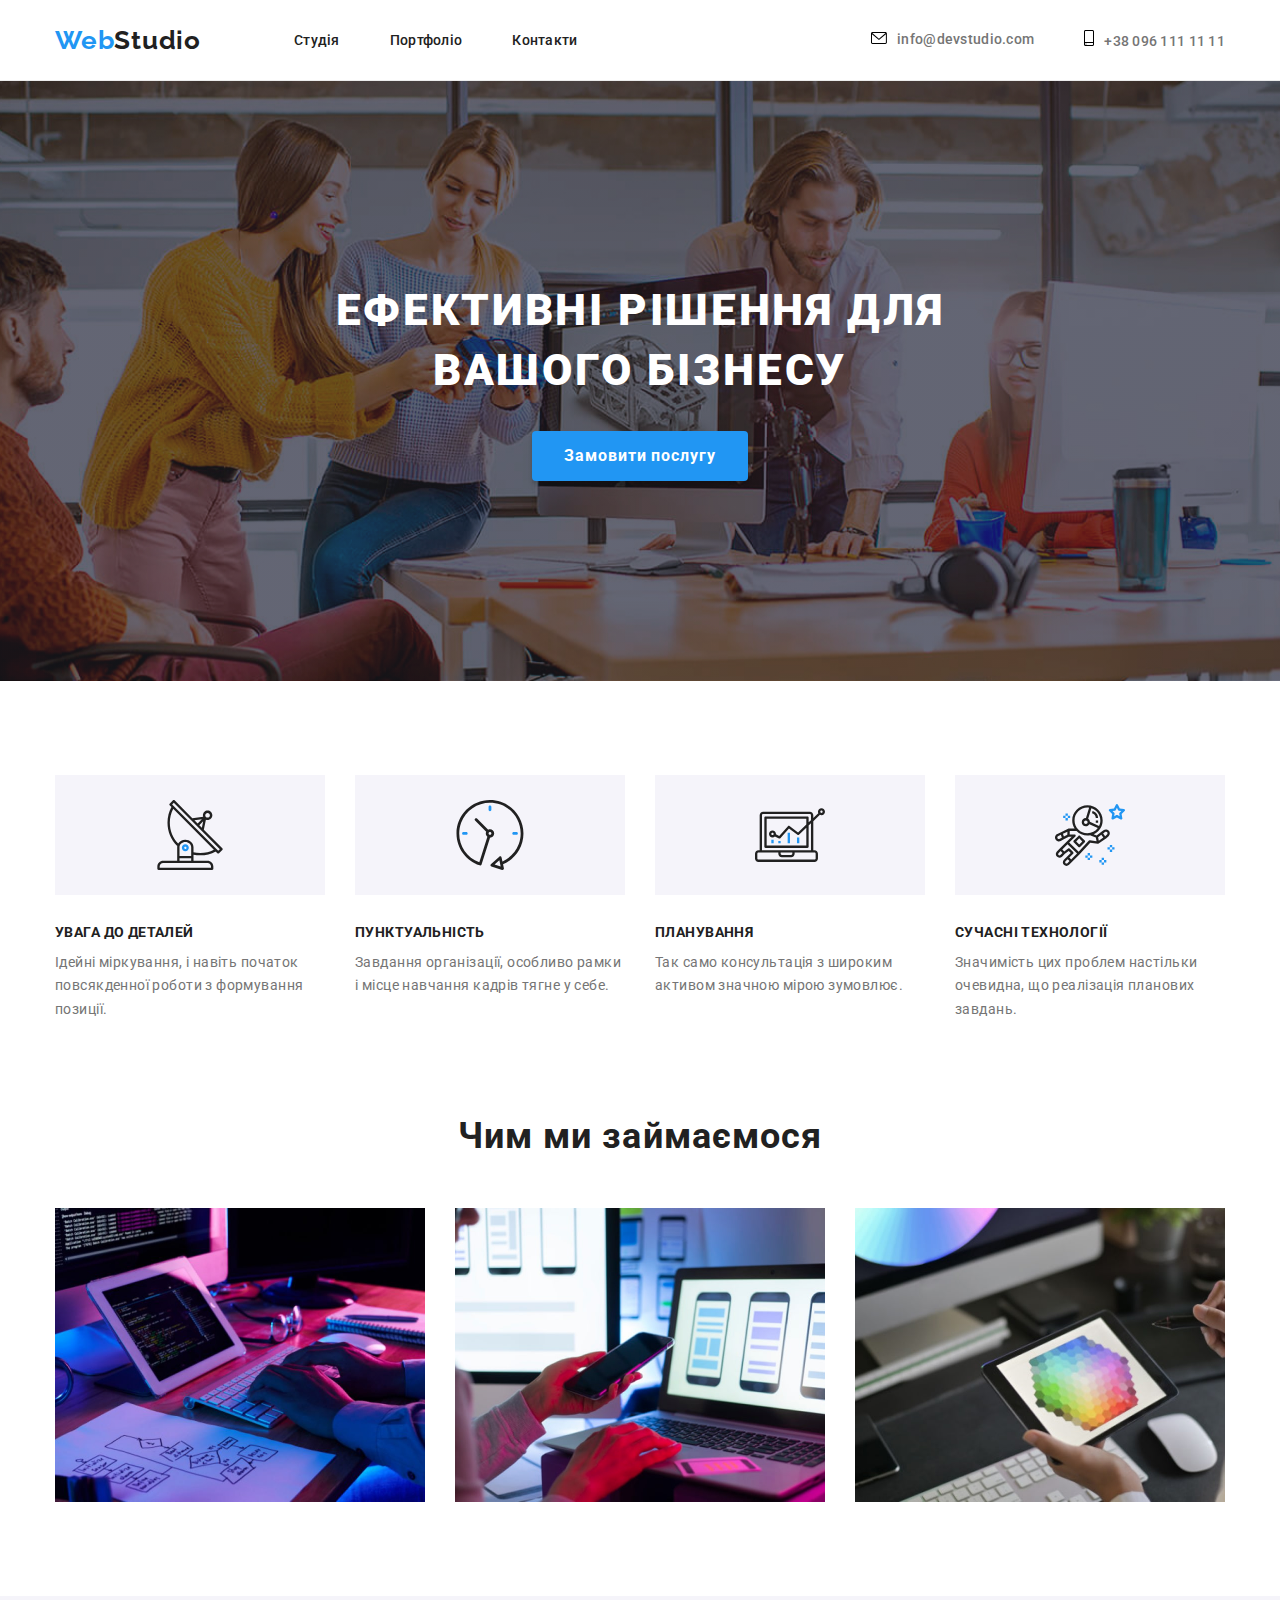
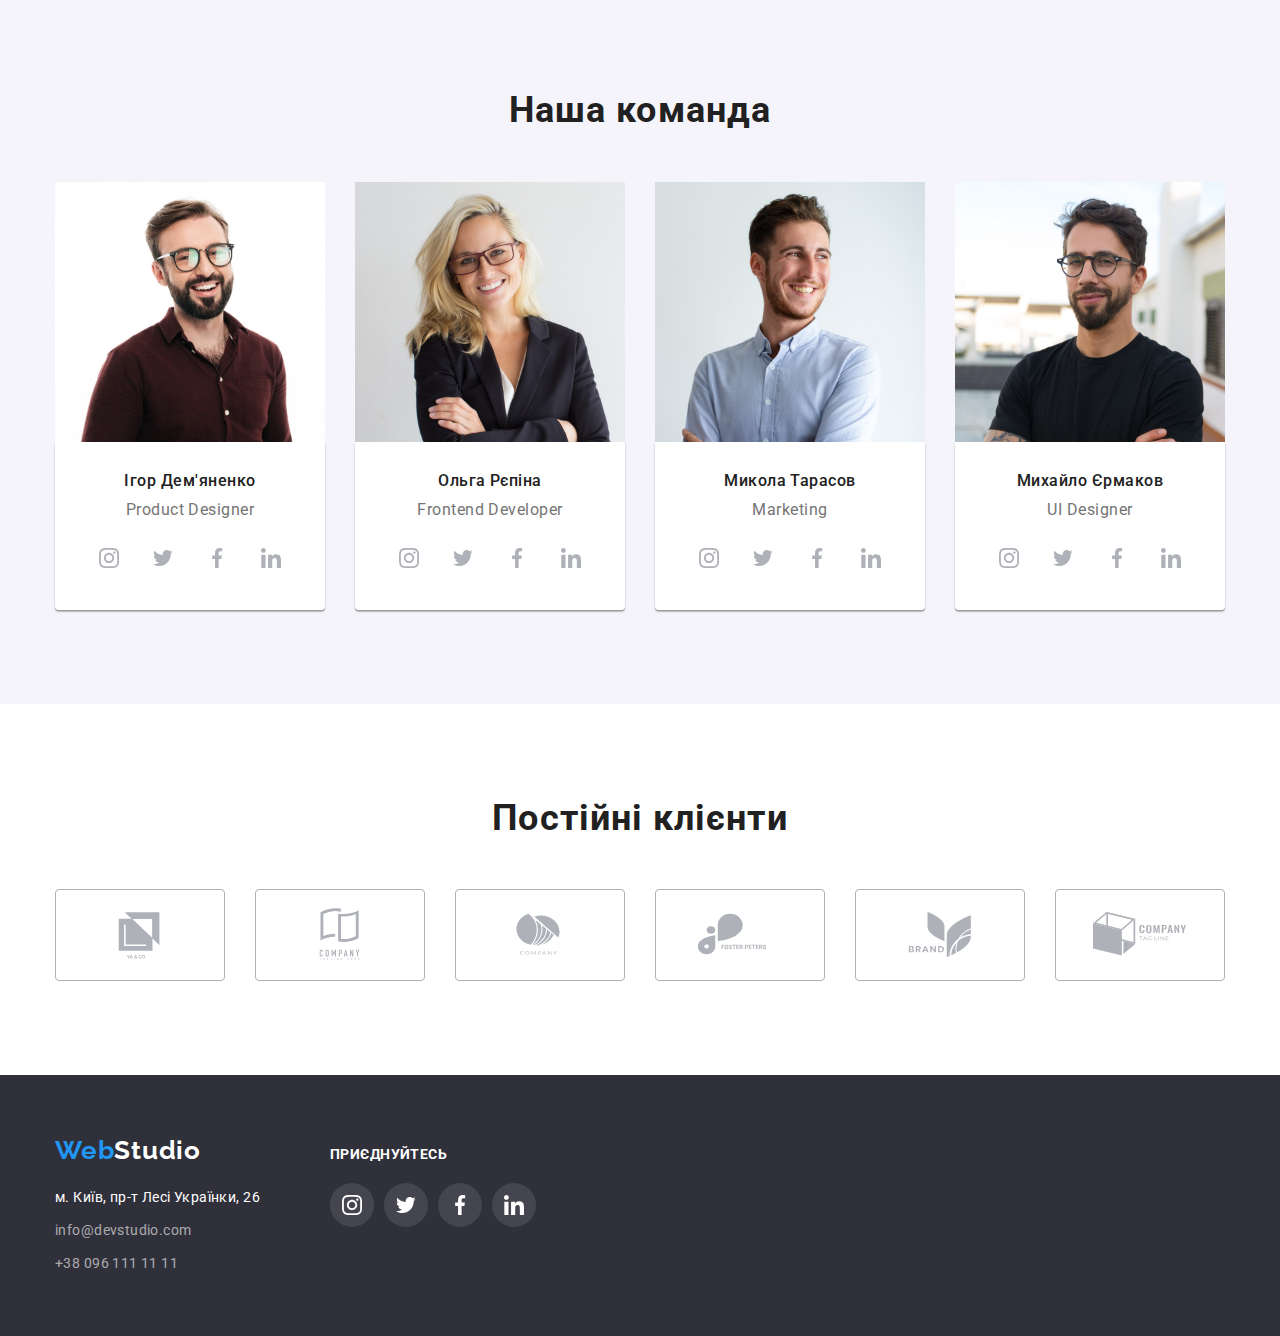
==== index.html @ 9cff30ca "icones" ====
<!DOCTYPE html>
<html lang="uk">
  <head>
    <meta charset="UTF-8" />
    <meta http-equiv="X-UA-Compatible" content="IE=edge" />
    <meta name="viewport" content="width=device-width, initial-scale=1.0" />
    <title>Студія</title>
    <link rel="preconnect" href="https://fonts.googleapis.com" />
    <link rel="preconnect" href="https://fonts.gstatic.com" crossorigin />
    <link
      href="https://fonts.googleapis.com/css2?family=Raleway:wght@400;500;700;900&family=Roboto:wght@400;500;700;900&display=swap"
      rel="stylesheet"
    />
    <link
      rel="stylesheet"
      href="https://cdn.jsdelivr.net/npm/modern-normalize@1.1.0/modern-normalize.min.css"
    />
    <link rel="stylesheet" href="css/styles.css" />
  </head>

  <body>
    <!--header-->
    <header class="head-sectione">
      <div class="conteiner-top main-nav">
        <a href="index.html" class="logo-top" lang="en"
          ><span class="logo-top-color">Web</span>Studio</a
        >

        <nav>
          <ul class="link-focus site-nav">
            <li class="items"><a href="index.html" class="nav-link">Студія</a></li>
            <li class="items"><a href="portfolio.html" class="nav-link">Портфоліо</a></li>
            <li class="items"><a href="#" class="nav-link">Контакти</a></li>
          </ul>
        </nav>

        <ul class="link-focus auth-nav">
          <li class="items">
            <a href="mailto:info@devstudio.com" class="contact-nav">
              <svg class="nav-icones" width="16" height="12">
                <use href="./images/icons.svg#poshta"></use>
              </svg>info@devstudio.com</a>
          </li>
          <li class="items">
            <a href="tel:+380961111111" class="contact-nav">
              <svg class="nav-icones" width="10" height="16">
              <use href="./images/icons.svg#smartphone"></use>
            </svg>+38 096 111 11 11</a>
          </li>
        </ul>
      </div>
    </header>
    <main>
      <!--section_1-->
      <section class="banner">
        <div class="conteiner">
          <h1 class="header-text">
            Ефективні рішення для <br />
            вашого бізнесу
          </h1>
          <button class="button" type="button">Замовити послугу</button>
        </div>
      </section>

      <!--section_2-->
      <section class="sections">
        <div class="conteiner">
          <h2 class="title hidden-visally">Опис діятельності</h2>
          <ul class="list section-horizontal">
            <li class="items">
              <div class="first-icones">
                <svg class="icone" width="70" height="70">
                  <use href="./images/icons.svg#antenna" width="70" height="70"></use>
                  </svg>
              </div>
              <h3 class="header-text-section-2">УВАГА ДО ДЕТАЛЕЙ</h3>
              <p class="text-section-2">
                Ідейні міркування, і навіть початок повсякденної роботи з формування позиції.
              </p>
            </li>
            <li class="items">
              <div class="first-icones">
                <svg class="icone" width="70" height="70">
                  <use href="./images/icons.svg#clock"></use>
                </svg>
              </div>
              <h3 class="header-text-section-2">ПУНКТУАЛЬНІСТЬ</h3>
              <p class="text-section-2">
                Завдання організації, особливо рамки і місце навчання кадрів тягне у себе.
              </p>
            </li>
            <li class="items">
              <div class="first-icones">
                <svg class="icone" width="70" height="70">
                  <use href="./images/icons.svg#diagram">
                  
                  </use>
                </svg>
              </div>
              <h3 class="header-text-section-2">ПЛАНУВАННЯ</h3>
              <p class="text-section-2">
                Так само консультація з широким активом значною мірою зумовлює.
              </p>
            </li>
            <li class="items">
              <div class="first-icones">
                <svg class="icone" width="70" height="70">
                  <use href="./images/icons.svg#astronaut"></use>
                </svg>
              </div>
              <h3 class="header-text-section-2">СУЧАСНІ ТЕХНОЛОГІЇ</h3>
              <p class="text-section-2">
                Значимість цих проблем настільки очевидна, що реалізація планових завдань.
              </p>
            </li>
          </ul>
        </div>
      </section>
      <!--section_3-->
      <section class="sections about">
        <div class="conteiner">
          <h2 class="title">Чим ми займаємося</h2>
          <ul class="list section-3">
            <li class="items">
              <a href="images/photo_2022-07-14_23-06-50.jpg">
                <img
                  src="images/photo_2022-07-14_23-06-50.jpg"
                  alt="photo"
                  width="370"
                  height="294"
                  class="foto section-3"
              /></a>
            </li>

            <li class="items">
              <a href="images/photo_2022-07-14_23-08-23.jpg">
                <img
                  src="images/photo_2022-07-14_23-08-23.jpg"
                  alt="photo"
                  width="370"
                  height="294"
                  class="foto section-3"
              /></a>
            </li>

            <li class="items">
              <a href="images/photo_2022-07-14_23-08-29.jpg">
                <img
                  src="images/photo_2022-07-14_23-08-29.jpg"
                  alt="photo"
                  width="370"
                  height="294"
                  class="foto section-3"
              /></a>
            </li>
          </ul>
        </div>
      </section>
      <!--section_4-->
      <section class="sections teams">
        <div class="conteiner">
          <h2 class="title">Наша команда</h2>
          <ul class="list section-4">
            <li class="items">
              <a href="images/photo_2022-07-14_22-47-18.jpg">
                <img
                  src="images/photo_2022-07-14_22-47-18.jpg"
                  alt="photo"
                  width="270"
                  height="260"
                  class="foto"
              /></a>
              <div class="conteiner-team">
                <h3 class="header-text-section-4">Ігор Дем'яненко</h3>
                <p class="text-section-4" lang="en">Product Designer</p>
                <ul class="list team-sochmed">
                  <li class="item">
                    <a href="" class="team-links">
                      <svg aria-label="іконка інстаграм" class="icones" width="44" height="44">
                        <use href="./images/icons.svg#icon-instagram"></use>
                      </svg>
                    </a>
                  </li>
                  <li class="item">
                    <a href="" class="team-links">
                      <svg aria-label="іконка твітер" class="icones" width="44" height="44">
                        <use href="./images/icons.svg#icon-tviter"></use>
                      </svg>
                    </a>
                  </li>
                  <li class="item">
                    <a href="" class="team-links">
                      <svg aria-label="іконка феїсбук" class="icones" width="44" height="44">
                        <use href="./images/icons.svg#icon-facebook"></use>
                      </svg>
                    </a>
                  </li>
                  <li class="item">
                    <a href="" class="team-links"
                      ><svg aria-label="іконка линкедін" class="icones" width="44" height="44">
                        <use  href="./images/icons.svg#icon-linkedin"></use>
                      </svg>
                    </a>
                  </li>
                </ul>
              </div>
            </li>
            <li class="items">
              <a href="images/photo_2022-07-14_23-00-56.jpg">
                <img
                  src="images/photo_2022-07-14_23-00-56.jpg"
                  alt="photo"
                  width="270"
                  height="260"
                  class="foto"
              /></a>
              <div class="conteiner-team">
                <h3 class="header-text-section-4">Ольга Рєпіна</h3>
                <p class="text-section-4" lang="en">Frontend Developer</p>
                <ul class="list team-sochmed">
                  <li class="item">
                    <a href="" class="team-links">
                      <svg aria-label="іконка інстаграм" class="icones" width="44" height="44">
                        <use href="./images/icons.svg#icon-instagram"></use>
                      </svg>
                    </a>
                  </li>
                  <li class="item">
                    <a href="" class="team-links">
                    <svg aria-label="іконка твітер" class="icones" width="44" height="44">
                      <use href="./images/icons.svg#icon-tviter"></use>
                    </svg>
                    </a>
                  </li>
                  <li class="item">
                    <a href="" class="team-links">
                      <svg aria-label="іконка феїсбук" class="icones" width="44" height="44">
                        <use  href="./images/icons.svg#icon-facebook"></use>
                      </svg>
                    </a>
                  </li>
                  <li class="item">
                    <a href="" class="team-links"
                      ><svg aria-label="іконка линкедін" class="icones" width="44" height="44">
                        <use href="./images/icons.svg#icon-linkedin"></use>
                      </svg>
                    </a>
                  </li>
                </ul>
              </div>
            </li>
            <li class="items">
              <a href="images/photo_2022-07-14_23-04-40.jpg">
                <img
                  src="images/photo_2022-07-14_23-04-40.jpg"
                  alt="photo"
                  width="270"
                  height="260"
                  class="foto"
              /></a>
              <div class="conteiner-team">
                <h3 class="header-text-section-4">Микола Тарасов</h3>
                <p class="text-section-4" lang="en">Marketing</p>
                <ul class="list team-sochmed">
                  <li class="item">
                    <a href="" class="team-links">
                      <svg aria-label="іконка інстаграм" class="icones" width="44" height="44">
                        <use href="./images/icons.svg#icon-instagram"></use>
                      </svg>
                    </a>
                  </li>
                  <li class="item">
                    <a href="" class="team-links">
                      <svg aria-label="іконка твітер" class="icones" width="44" height="44">
                        <use href="./images/icons.svg#icon-tviter"></use>
                      </svg>
                    </a>
                  </li>
                  <li class="item">
                    <a href="" class="team-links">
                    <svg aria-label="іконка феїсбук" class="icones" width="44" height="44">
                      <use  href="./images/icons.svg#icon-facebook"></use>
                    </svg>
                    </a>
                  </li> 
                  <li class="item">
                    <a href="" class="team-links"
                      ><svg aria-label="іконка линкедін" class="icones" width="44" height="44">
                        <use href="./images/icons.svg#icon-linkedin"></use>
                      </svg>
                    </a>
                  </li>
                </ul>
              </div>
            </li>
            <li class="items">
              <a href="images/photo_2022-07-14_23-06-06.jpg">
                <img
                  src="images/photo_2022-07-14_23-06-06.jpg"
                  alt="photo"
                  width="270"
                  height="260"
                  class="foto"
              /></a>
              <div class="conteiner-team">
                <h3 class="header-text-section-4">Михайло Єрмаков</h3>
                <p class="text-section-4" lang="en">UI Designer</p>
                <ul class="list team-sochmed">
                  <li class="item">
                    <a href="" class="team-links">
                      <svg aria-label="іконка інстаграм" class="icones" width="44" height="44">
                        <use href="./images/icons.svg#icon-instagram"></use>
                      </svg></a>
                  </li>

                  <li class="item">
                    <a href="" class="team-links">
                      <svg aria-label="іконка твітер" class="icones" width="44" height="44">
                        <use href="./images/icons.svg#icon-tviter"></use>
                      </svg>
                    </a>
                  </li>
                  <li class="item">
                    <a href="" class="team-links">
                      <svg aria-label="іконка феїсбук" class="icones" width="44" height="44">
                        <use href="./images/icons.svg#icon-facebook"></use>
                      </svg>
                    </a>
                  </li>
                  <li class="item">
                    <a href="" class="team-links"
                      ><svg aria-label="іконка линкедін" class="icones" width="44" height="44">
                        <use href="./images/icons.svg#icon-linkedin"></use>
                      </svg>
                    </a>
                  </li>
                </ul>
              </div>
            </li>
          </ul>
        </div>
      </section>


      <!--section_5-->
      <section class="sections">
        <div class="conteiner">
          <h2 class="title">Постійні клієнти</h2>
          <ul class="list clients">
            <li class="item">
              <a href="" class="clients-links">
                <svg aria-label="іконка логотип" class="icones" width="106" height="60">
                  <use href="./images/icons.svg#icon-Logo"></use>
                </svg>
              </a>
            </li>
            <li class="item">
              <a href="" class="clients-links">
                <svg aria-label="іконка логотип" class="icones" width="106" height="60">
                  <use href="./images/icons.svg#icon-Logo-2"></use>
                </svg>
              </a>
            </li>
            <li class="item">
              <a href="" class="clients-links">
                <svg aria-label="іконка логотип" class="icones" width="106" height="60">
                  <use href="./images/icons.svg#icon-Logo-3"></use>
                </svg>
              </a>
            </li>
            <li class="item">
              <a href="" class="clients-links">
                <svg aria-label="іконка логотип" class="icones" width="106" height="60">
                  <use href="./images/icons.svg#icon-Logo-4"></use>
                </svg>
              </a>
            </li>
            <li class="item">
              <a href="" class="clients-links">
                <svg class="icones" width="106" height="60">
                  <use href="./images/icons.svg#icon-Logo-5"></use>
                </svg>
              </a>
            </li>
            <li class="item">
              <a href="" class="clients-links">
                <svg aria-label="іконка логотип" class="icones" width="106" height="60">
                  <use href="./images/icons.svg#icon-Logo-6"></use>
                </svg>
              </a>
            </li>
          </ul>
        </div>
      </section>
    </main>
    <!--Footer-->
    <footer class="footer-background">
      <div class="conteiner footer-conteiner">
        <div class="conteiner-footer">
          <a href="index.html" class="logo-footer" lang="en"
            >Web<span class="logo-footer-color">Studio</span></a
          >
          <address>
            <ul class="ul-address">
              <li class="items">
                <a
                  class="adress-link"
                  href="https://goo.gl/maps/CPtrU1FHBa2aNyZL9"
                  target="_blank"
                  rel="noopener noreferrer"
                  >м. Київ, пр-т Лесі Українки, 26</a
                >
              </li>
              <li class="items">
                <a href="mailto:info@devstudio.com" class="contact-footer">info@devstudio.com</a>
              </li>
              <li class="items">
                <a href="tel:+380961111111" class="contact-footer">+38 096 111 11 11</a>
              </li>
            </ul>
          </address>
        </div>

        <div class="sochmed-conteiner">
          <h2 class="title-footer">ПРИЄДНУЙТЕСЬ</h2>
          <ul class="list footer-sochmed">
            <li class="item">
              <a href="" class="foot-links">
                <svg aria-label="іконка інстаграм" class="icones" width="20" height="20">
                  <use href="./images/icons.svg#icon-instagram"></use>
                </svg>
              </a>
            </li>
            <li class="item">
              <a href="" class="foot-links">
                <svg aria-label="іконка твітер" class="icones" width="20" height="20">
                  <use href="./images/icons.svg#icon-tviter"></use>
                </svg>
              </a>
            </li>
            <li class="item">
              <a href="" class="foot-links">
                <svg aria-label="іконка феїсбук" class="icones" width="20" height="20">
                  <use href="./images/icons.svg#icon-facebook"></use>
                </svg>
              </a>
            </li>
            <li class="item">
              <a href="" class="foot-links">
                <svg aria-label="іконка линкедін" class="icones" width="20" height="20">
                  <use href="./images/icons.svg#icon-linkedin"></use>
                </svg>
              </a>
            </li>
          </ul>
        </div>
      </div>
    </footer>
  </body>
</html>
---- css/styles.css ----
html {
  box-sizing: border-box;
}

*,
*::before,
*::after {
  box-sizing: inherit;
}

img {
  display: block;
  max-width: 100%;
}

.list,
.link-focus,
.ul-address {
  list-style: none;
  padding: 0;
  margin: 0;
}
h1,
h2,
h3,
h4,
p {
  margin-top: 0;
  margin-bottom: 0;
}

ul,
ol {
  margin-top: 0;
  margin-bottom: 0;
  padding-left: 0;
}

button {
  cursor: pointer;
}

body {
  font-family: 'Raleway', sans-serif;
  font-family: 'Roboto', sans-serif;
  font-size: 16px;
  letter-spacing: 0.03em;
  color: var(--text-color-p);
  background-color: var(--body-background-color);
}

:root {
  --text-color: #212121;
  --beckground-color: #2196f3;
  --text-color-p: #757575;
  --body-background-color: #ffffff;
  --button-hover-focus: #188ce8;
  --footer-bacground-color: #2f303a;
  --teams-bacground-color: #f5f4fa;
  --border-color: #eeeeee;
  --icone-color: #afb1b8;
  --icone-bg-color: #f5f4fa;
  /* --technical-color: tomato; */
}

.sections {
  padding-top: 94px;
  padding-bottom: 94px;
}

.conteiner {
  margin-left: auto;
  margin-right: auto;
  padding-left: 15px;
  padding-right: 15px;
  width: 1200px;
  outline: 2px solid var(--technical-color);
}

/* =========================header ==================== */
.head-sectione {
  background-color: var(--body-background-color);
  border-bottom: 1px solid;
  color: #ececec;
}

.conteiner-top {
  margin-left: auto;
  margin-right: auto;
  padding-left: 15px;
  padding-right: 15px;
  height: 80px;
  width: 1200px;
  outline: 2px solid var(--technical-color);
}

.logo-top {
  font-family: 'Raleway';
  font-weight: 700;
  font-size: 26px;
  line-height: 1.19;
  letter-spacing: 0.03em;
  color: var(--text-color);
  text-decoration: none;
}

.logo-top-color {
  color: var(--beckground-color);
}

/* =========================== nav ==========================*/
.main-nav {
  display: flex;
  align-items: center;
}

.site-nav {
  display: flex;
  margin-left: 93px;
}

.site-nav .items:not(:last-child) {
  margin-right: 50px;
}

.auth-nav {
  display: flex;
  margin-left: auto;
}

.auth-nav .link {
  padding-top: 32px;
  padding-bottom: 32px;
}

.auth-nav .items:not(:first-child) {
  margin-left: 50px;
}

.link-focus a:hover {
  color: var(--beckground-color);
}

.link-focus a:focus {
  outline: none;
}

.nav-link,
.contact-nav {
  font-weight: 500;
  font-size: 14px;
  line-height: 1.14;
  letter-spacing: 0.02em;
  text-decoration: none;
  color: var(--text-color);
}

.contact-nav {
  color: var(--text-color-p);
}

.nav-icones {
 margin-right: 10px;
}

.nav-icones:hover {
  fill: var(--beckground-color);}

/* ================== section_1 ==================== */
.banner {
  padding-top: 200px;
  padding-bottom: 200px;
  background-color: var(--footer-bacground-color);
  text-align: center;
  background-image: linear-gradient(to right, rgba(47, 48, 58, 0.4), rgba(47, 48, 58, 0.4)),
    url(../images/baner.jpg);
  background-position: center;
  background-size: cover;
  max-width: 1600px;
  margin: 0 auto;
}

.header-text {
  font-weight: 900;
  font-size: 44px;
  line-height: 1.36;
  letter-spacing: 0.06em;
  text-transform: uppercase;
  text-decoration: none;
  color: var(--body-background-color);
  margin-top: 0px;
  margin-bottom: 30px;
}

/* =====================button Studio=====================*/
.button {
  font-family: 'Roboto';
  background: var(--beckground-color);
  box-shadow: 0px 4px 4px rgba(0, 0, 0, 0.15);
  border-radius: 4px;
  font-weight: 700;
  font-size: 16px;
  line-height: 1.87;
  display: inline-block;
  align-items: center;
  text-align: center;
  letter-spacing: 0.06em;
  color: var(--body-background-color);
  border-color: transparent;
  padding: 8px 30px;
}

.button:hover,
.button:focus {
  background-color: var(--button-hover-focus);
  box-shadow: 0px 4px 4px rgba(0, 0, 0, 0.15);
  border-radius: 4px;
}

/* ============================ cection-2================= */
.section-horizontal {
  display: flex;
  flex-wrap: wrap;
  margin: 0 0 0 -30px;
  padding: 0px;
}

.section-horizontal > .items {
  flex-basis: calc(100% / 4 - 30px);
  margin-left: 30px;
}

.title {
  font-weight: 700;
  font-size: 36px;
  line-height: 1.16;
  text-align: center;
  letter-spacing: 0.03em;
  color: var(--text-color);
  margin: 0px;
  margin-bottom: 50px;
}

.hidden-visally {
  position: fixed;
  transform: scale(0);
}

.hidden-visally .text-section-2 {
  color: var(--secondory-text-color);
  margin-top: 0;
  font-size: 14px;
  line-height: 1.7;
}

.header-text-section-2 {
  font-weight: 700;
  font-size: 14px;
  line-height: 1.14;
  letter-spacing: 0.03em;
  text-transform: uppercase;
  color: var(--text-color);
  margin-bottom: 10px;
}

.text-section-2 {
  font-size: 14px;
  line-height: 1.71;
  letter-spacing: 0.03em;
  text-decoration: none;
  color: var(--text-color-p);
  margin-top: 0;
}
.first-icones {
  height: 120px;
  margin-bottom: 30px;
  background-color: var(--icone-bg-color);
  display: flex;
  justify-content: center;
  align-items: center;
}

.icone {
  background-color: var(--icone-bg-color);
}

/* Line
.line {
  width: 1600px;
  height: 0px;
  left: 0px;
  top: 80px;
  border: 1px solid #ececec;
} */

/* ====================== section-3 ===================== */

.about {
  padding-top: 0;
}
.section-3 {
  display: flex;
}
.section-3 > .items {
  display: inline-block;
}
.section-3 .items + .items {
  margin-left: 30px;
}

/* ======================== section-4 ========================*/

.header-text-section-4,
.text-section-4 {
  font-weight: 500;
  font-size: 16px;
  line-height: 1.18;
  text-align: center;
  letter-spacing: 0.03em;
  color: var(--text-color);
  margin-top: 0;
}
.header-text-section-4 {
  margin-bottom: 10px;
}
.text-section-4 {
  font-weight: 400;
  font-size: 16px;
  color: var(--text-color-p);
}

.teams {
  background-color: var(--teams-bacground-color);
}

.section-4 {
  display: flex;
  flex-wrap: wrap;
  margin: 0 0 0 -30px;
}

.section-4 > .items {
  flex-basis: calc(100% / 4 - 30px);
  margin-left: 30px;
  background-color: var(--body-background-color);
  width: 270px;
}

.conteiner-team {
  display: block;
  padding: 30px 0;
  margin-top: 0;
  margin-bottom: 0;

  outline: 2px solid var(--technical-color);
  box-shadow: 0px 1px 3px rgba(0, 0, 0, 0.12), 0px 1px 1px rgba(0, 0, 0, 0.14),
    0px 2px 1px rgba(0, 0, 0, 0.2);
  border-radius: 0px 0px 4px 4px;
}
.team-sochmed {
  display: flex;
  flex-wrap: wrap;
  justify-content: center;
    column-gap: 10px;
  margin-top: 16px;
}

.team-sochmed .icones {
  width: 20px;
  height: 20px;
  box-sizing: border-box;
  outline: 2px solid var(--technical-color);
}

.team-links {
  display: flex;
  align-items: center;
  justify-content: space-around;
  

  width: 44px;
  height: 44px;
  border-radius: 50%;
  color: var(--icone-color);
  fill: currentColor;
  outline: 2px solid var(--technical-color);
}


.team-links:hover {
  color: var(--button-hover-focus);
  background-color: var(--beckground-color);
}

.team-links:hover .icones {
  fill: var(--body-background-color);
}

/* ====================== section-5 =======================================*/

.clients {
  display: flex;
  flex-wrap: wrap;
  justify-content: space-between;
  margin: 0 0 0 -30px;
}

.clients .item {
  flex-basis: calc(100% / 6 - 30px);
  margin-left: 30px;
}

.clients-links {
  display: flex;
  justify-content: center;
  align-items: center;
  height: 92px;
  color: var(--icone-color);
  fill: currentColor;
  border: 1px solid var(--icone-color);
  border-radius: 4px;
  outline: 2px solid var(--technical-color);
}

.clients > .item:not(:nth-last-child()) {
  margin-right: 30px;
}

.clients > .icones {
  display: flex;
  align-self: center;
  width: 106px;
  height: 60px;
}

.clients-links:hover,
.clients .icones:focus {
  fill: var(--beckground-color);
  border-color: var(--beckground-color);}
/* =======================Footer===========================================*/
.logo-footer {
  font-family: 'Raleway';
  font-weight: 700;
  font-size: 26px;
  line-height: 1.19;
  letter-spacing: 0.03em;
  text-decoration: none;
  color: var(--beckground-color);
  display: inline-block;
  margin-bottom: 20px;
}

.logo-footer-color {
  color: var(--body-background-color);
}

.footer-background {
  background: var(--footer-bacground-color);
  padding-top: 60px;
  padding-bottom: 60px;
}

.adress-link {
  font-size: 14px;
  line-height: 1.7;
  font-style: normal;
  letter-spacing: 0.03em;
  text-decoration: none;
  color: var(--body-background-color);
}

.contact-footer {
  font-size: 14px;
  line-height: 1.7;
  text-decoration: none;
  font-style: normal;
  letter-spacing: 0.03em;
  color: rgba(255, 255, 255, 0.6);
}

.ul-address > .items:not(:last-child) {
  margin-bottom: 9px;
}
.ul-address a:hover {
  color: var(--beckground-color);
}

.ul-address a:focus {
  outline: none;
}

.sochmed-conteiner {
  margin-left: 70px;
}

.title-footer {
  font-family: 'Roboto';
  font-style: normal;
  font-weight: 700;

  font-size: 14px;
  line-height: 1.14;
  letter-spacing: 0.03em;
  text-transform: uppercase;
  margin-top: 12px;
  margin-bottom: 20px;
  color: var(--body-background-color);
}
.sochmed-footer {
  display: flex;
  flex-wrap: wrap;
}
.sochmed-footer {
  display: flex;
  flex-wrap: wrap;
}
.footer-conteiner {
  display: flex;
}

.footer-sochmed {
  display: flex;
  flex-wrap: wrap;
}


.footer-sochmed > .item {
  display: flex;
}
.icones
.conteiner-footer {
  margin-left: auto;
  margin-right: auto;
  padding-left: 15px;
  padding-right: 15px;
  margin: 0;
  outline: 2px solid var(--technical-color);
}
.foot-links .icones {
 
  background-repeat: no-repeat;
  background-size: 20px 20px;
  background-position: left, center -10px, center, right;
  background-origin: content-box;
  fill: #ffffff
}
.foot-links {
  display: flex;
  align-items: center;
  justify-content: center;
  margin-right: 10px;
  width: 44px;
  height: 44px;
  border-radius: 50%;
  color: var(--body-background-color);
  fill: currentColor;
  background-color: rgba(255, 255, 255, 0.1);
}
.foot-links:hover {
  color: var(--body-background-color);
  background-color: var(--button-hover-focus);
}

.foot-links {
  fill: var(--body-background-color);
}

/*========================= portfoli=========================*/
.button-portfolio {
  font-family: 'Roboto';
  font-weight: 500;
  font-size: 16px;
  line-height: 1.62;
  border-radius: 4px;
  border-color: transparent;
  text-align: center;
  background: #f5f4fa;
  border-radius: 4px;
  display: inline-block;
  padding: 6px 22px;
  background-color: var(--teams-bacground-color);
}

.button-portfolio:hover,
.button-portfolio:focus {
  color: var(--body-background-color);
  background-color: var(--button-hover-focus);
  font-family: 'Roboto';
  font-weight: 500;
  font-size: 16px;
  line-height: 1.62;
  box-shadow: 0px 3px 1px rgba(0, 0, 0, 0.1), 0px 1px 2px rgba(0, 0, 0, 0.08),
    0px 2px 2px rgba(0, 0, 0, 0.12);
  border-radius: 4px;
  border-color: transparent;
}

.conteiner-port-text {
  display: block;
  padding: 24px 20px;
  margin-top: 0;
  margin-bottom: 0;
  outline: 2px solid var(--technical-color);
  border-left: 1px solid var(--border-color);
  border-bottom: 1px solid var(--border-color);
  border-right: 1px solid var(--border-color);
}
.title-portfolio {
  font-weight: 700;
  font-size: 18px;
  line-height: 2;
  letter-spacing: 0.06em;
  color: var(--text-color);
  margin-top: 0px;
  margin-bottom: 4px;
}

.text-portfolio {
  font-size: 16px;
  line-height: 1.8;
  color: var(--text-color-p);
  letter-spacing: 0.03em;
  margin: 0px;
}

.main-portfolio .portfolio-button {
  display: flex;
  justify-content: center;
  margin-bottom: 50px;
}

.portfolio-button {
  display: flex;
}

.decoration {
  text-decoration: none;
}
.picture-decoration:hover,
.picture-decoration:focus {
  display: block;
  box-shadow: 0px 1px 1px rgba(0, 0, 0, 0.12),
    0px 4px 4px rgba(0, 0, 0, 0.06),
    1px 4px 6px rgba(0, 0, 0, 0.16);
}

.portfolio-button > .items {
  display: inline-block;
}

.portfolio-button .items + .items {
  margin-left: 8px;
}

.elements-portfolio {
  display: flex;
  flex-wrap: wrap;
  justify-content: space-between;
}
.elements-portfolio > .items {
  flex-basis: calc(100% / 3 - 30px);
}

.elements-portfolio > .items:not(:nth-child(-n + 3)) {
  margin-top: 30px;
}
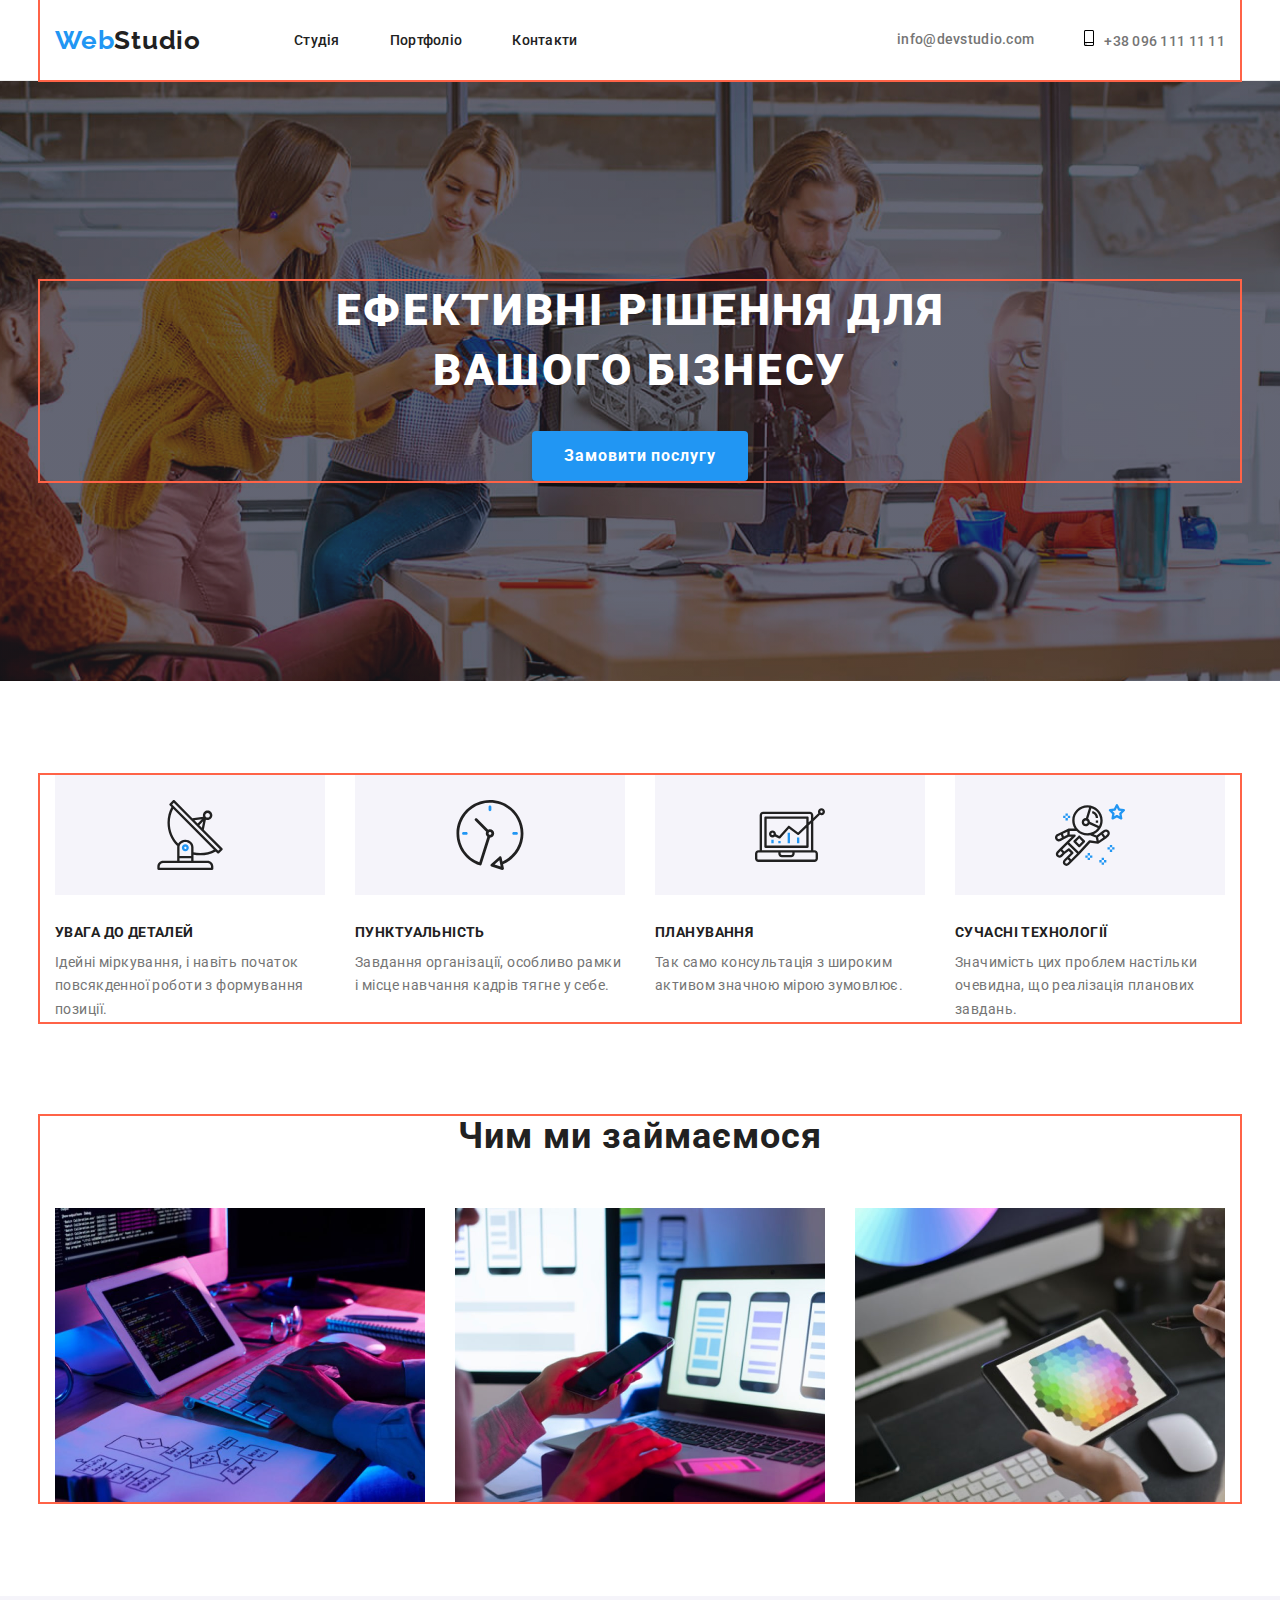
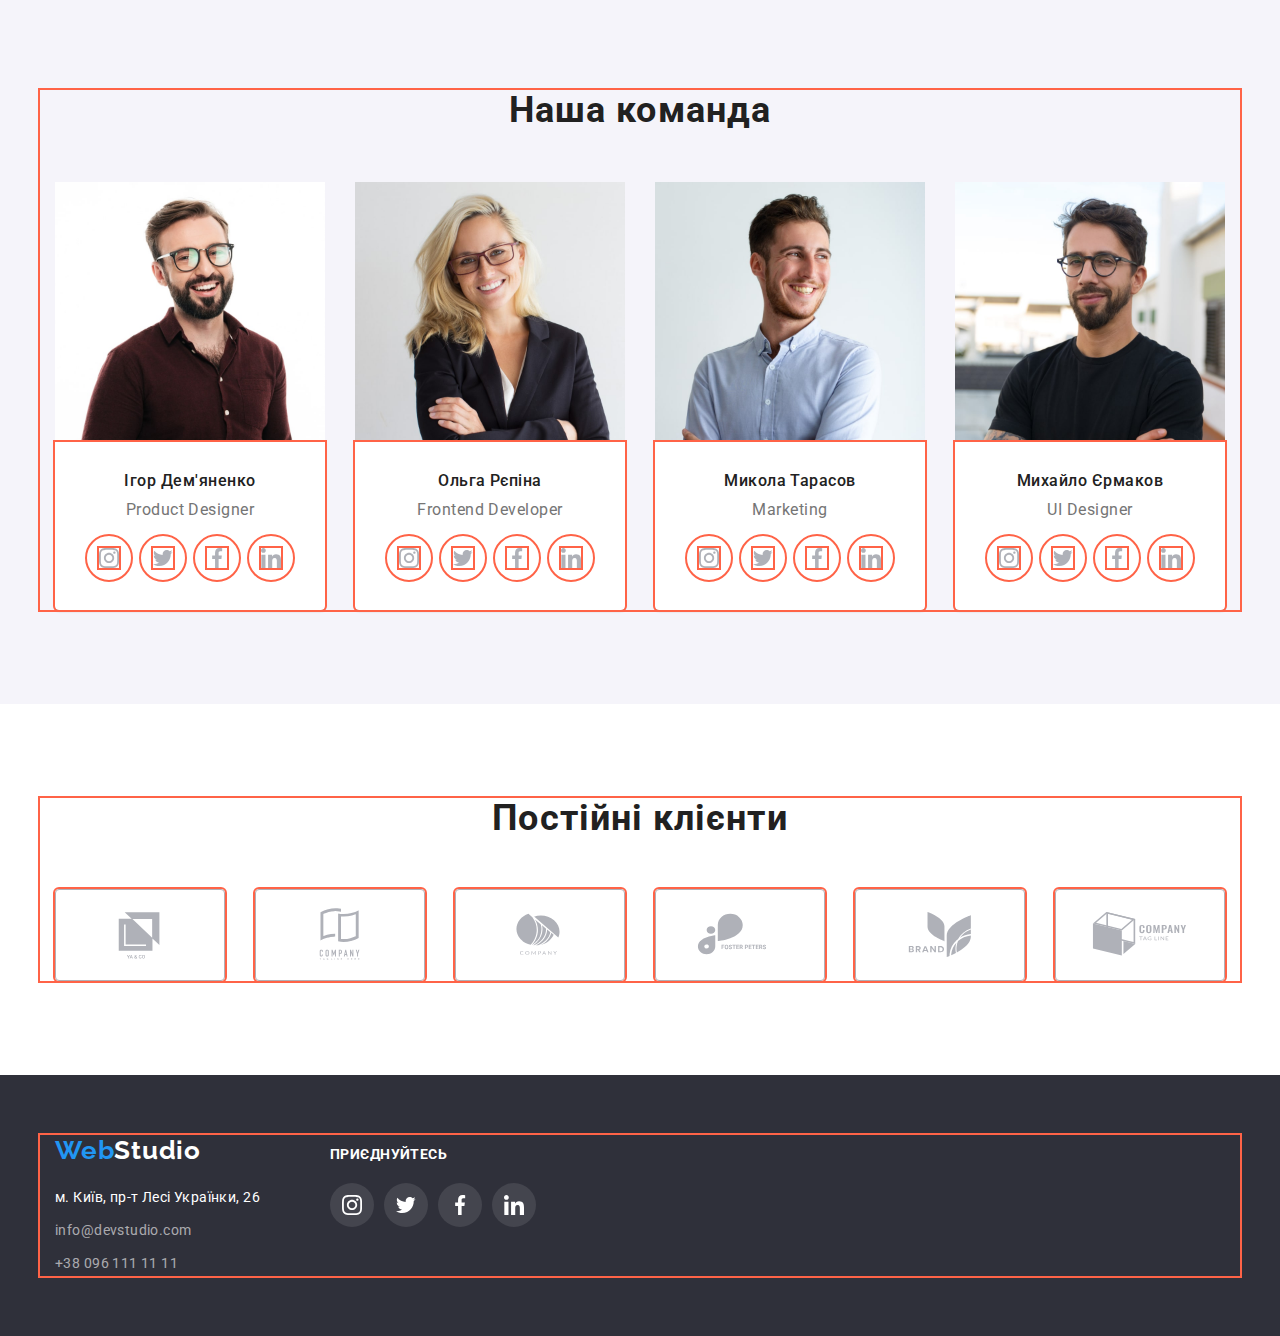
==== commit 36d746ca: "poshta" ====
--- a/index.html
+++ b/index.html
@@ -23,8 +23,7 @@
     <header class="head-sectione">
       <div class="conteiner-top main-nav">
         <a href="index.html" class="logo-top" lang="en"
-          ><span class="logo-top-color">Web</span>Studio</a
-        >
+          ><span class="logo-top-color">Web</span>Studio</a>
 
         <nav>
           <ul class="link-focus site-nav">
@@ -36,10 +35,8 @@
 
         <ul class="link-focus auth-nav">
           <li class="items">
-            <a href="mailto:info@devstudio.com" class="contact-nav">
-              <svg class="nav-icones" width="16" height="12">
-                <use href="./images/icons.svg#poshta"></use>
-              </svg>info@devstudio.com</a>
+            <a href="mailto:info@devstudio.com" class="contact-nav poshta">
+              info@devstudio.com</a>
           </li>
           <li class="items">
             <a href="tel:+380961111111" class="contact-nav">
@@ -344,7 +341,7 @@
 
       <!--section_5-->
       <section class="sections">
-        <div class="conteiner">
+        <div class="conteiner section-5">
           <h2 class="title">Постійні клієнти</h2>
           <ul class="list clients">
             <li class="item">
--- a/css/styles.css
+++ b/css/styles.css
@@ -60,7 +60,7 @@
   --border-color: #eeeeee;
   --icone-color: #afb1b8;
   --icone-bg-color: #f5f4fa;
-  /* --technical-color: tomato; */
+  --technical-color: tomato;
 }
 
 .sections {
@@ -68,7 +68,8 @@
   padding-bottom: 94px;
 }
 
-.conteiner {
+.conteiner,
+.conteiner-top {
   margin-left: auto;
   margin-right: auto;
   padding-left: 15px;
@@ -85,13 +86,7 @@
 }
 
 .conteiner-top {
-  margin-left: auto;
-  margin-right: auto;
-  padding-left: 15px;
-  padding-right: 15px;
   height: 80px;
-  width: 1200px;
-  outline: 2px solid var(--technical-color);
 }
 
 .logo-top {
@@ -164,7 +159,11 @@
 }
 
 .nav-icones:hover {
-  fill: var(--beckground-color);}
+  fill: var(--beckground-color);
+}
+.poshta::before {
+background-image: url(./images/icons.svg#poshta)
+}
 
 /* ================== section_1 ==================== */
 .banner {
@@ -351,7 +350,6 @@
   padding: 30px 0;
   margin-top: 0;
   margin-bottom: 0;
-
   outline: 2px solid var(--technical-color);
   box-shadow: 0px 1px 3px rgba(0, 0, 0, 0.12), 0px 1px 1px rgba(0, 0, 0, 0.14),
     0px 2px 1px rgba(0, 0, 0, 0.2);
@@ -361,7 +359,7 @@
   display: flex;
   flex-wrap: wrap;
   justify-content: center;
-    column-gap: 10px;
+  column-gap: 10px;
   margin-top: 16px;
 }
 
@@ -376,8 +374,6 @@
   display: flex;
   align-items: center;
   justify-content: space-around;
-  
-
   width: 44px;
   height: 44px;
   border-radius: 50%;
@@ -397,17 +393,19 @@
 }
 
 /* ====================== section-5 =======================================*/
-
+.section-5 {
+  padding-left: 0px;
+  padding-right: 0px;
+}
 .clients {
   display: flex;
   flex-wrap: wrap;
-  justify-content: space-between;
-  margin: 0 0 0 -30px;
+  justify-content: center;
+  column-gap: 30px;
 }
 
 .clients .item {
   flex-basis: calc(100% / 6 - 30px);
-  margin-left: 30px;
 }
 
 .clients-links {
@@ -422,21 +420,18 @@
   outline: 2px solid var(--technical-color);
 }
 
-.clients > .item:not(:nth-last-child()) {
-  margin-right: 30px;
-}
-
 .clients > .icones {
   display: flex;
   align-self: center;
-  width: 106px;
-  height: 60px;
+  width: 170px;
+  height: 92px;
 }
 
 .clients-links:hover,
 .clients .icones:focus {
   fill: var(--beckground-color);
   border-color: var(--beckground-color);}
+
 /* =======================Footer===========================================*/
 .logo-footer {
   font-family: 'Raleway';
@@ -604,7 +599,8 @@
   border-left: 1px solid var(--border-color);
   border-bottom: 1px solid var(--border-color);
   border-right: 1px solid var(--border-color);
-}
+ }
+
 .title-portfolio {
   font-weight: 700;
   font-size: 18px;
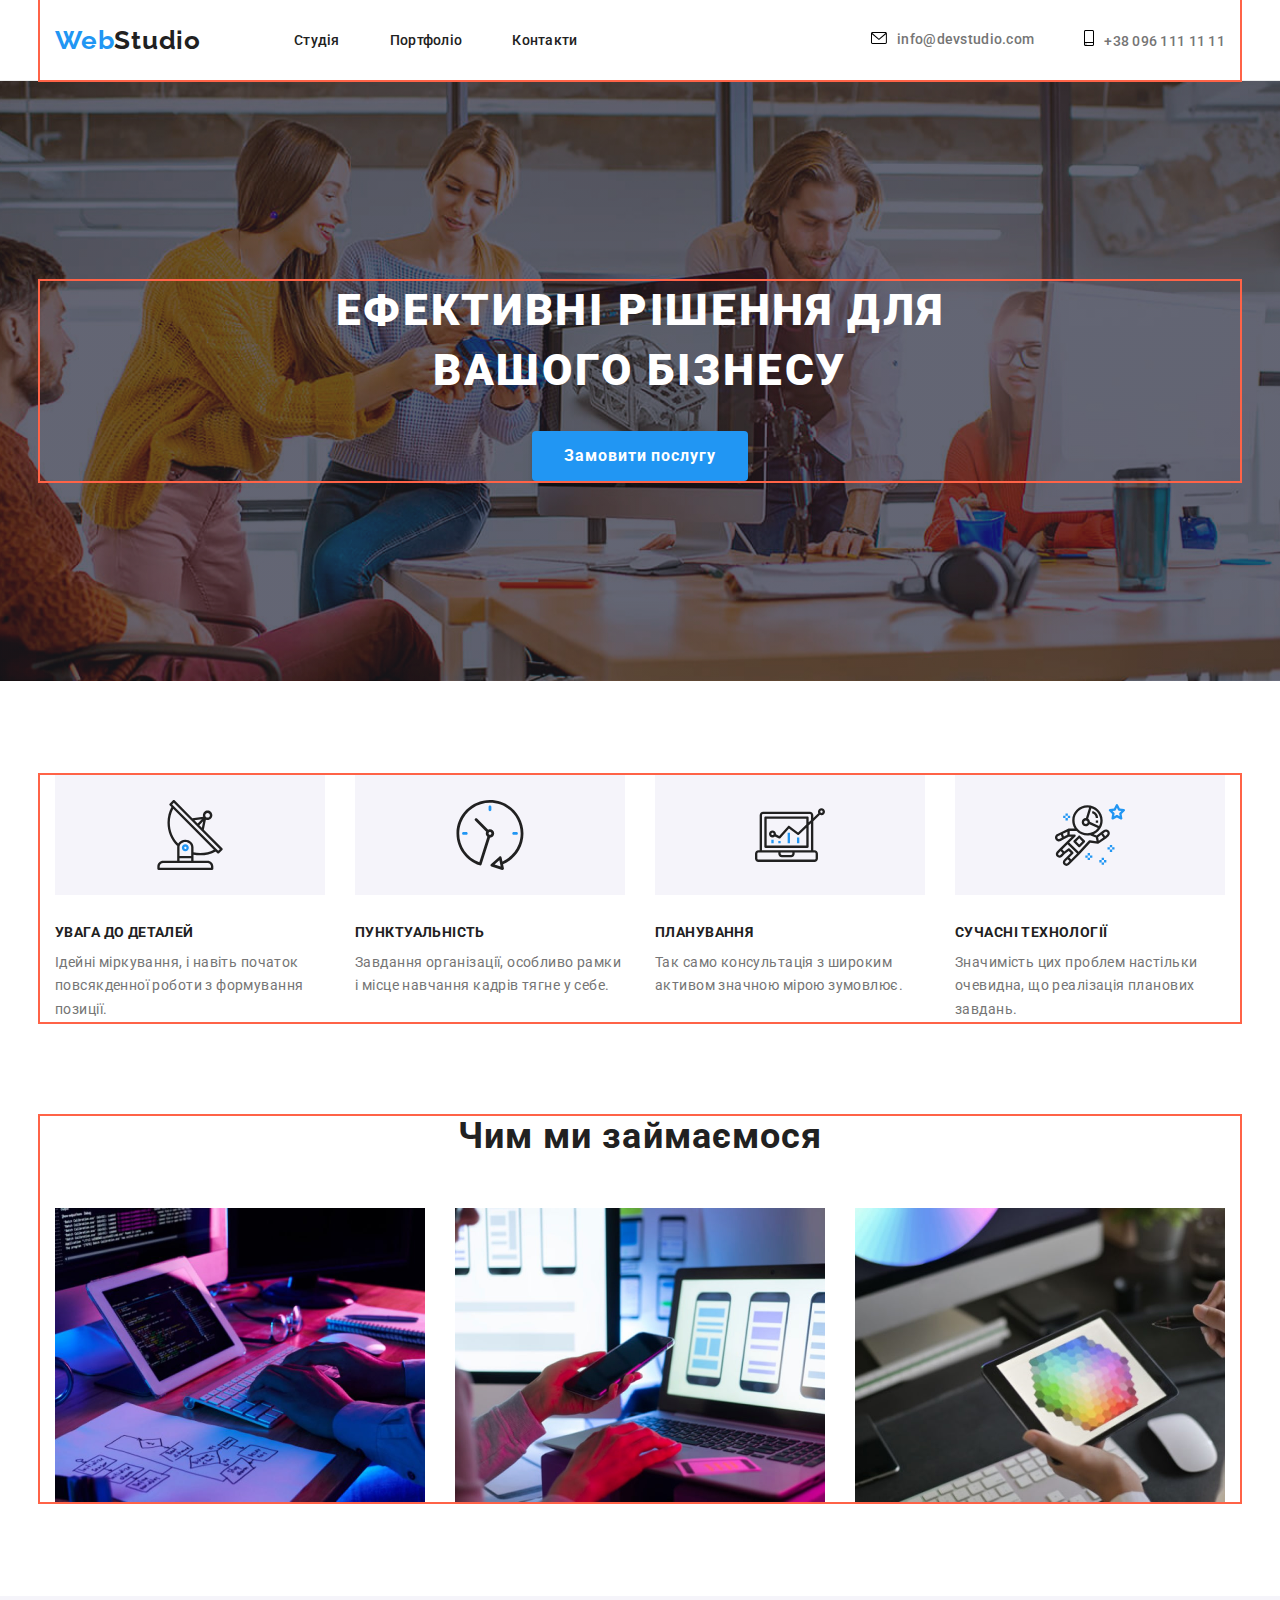
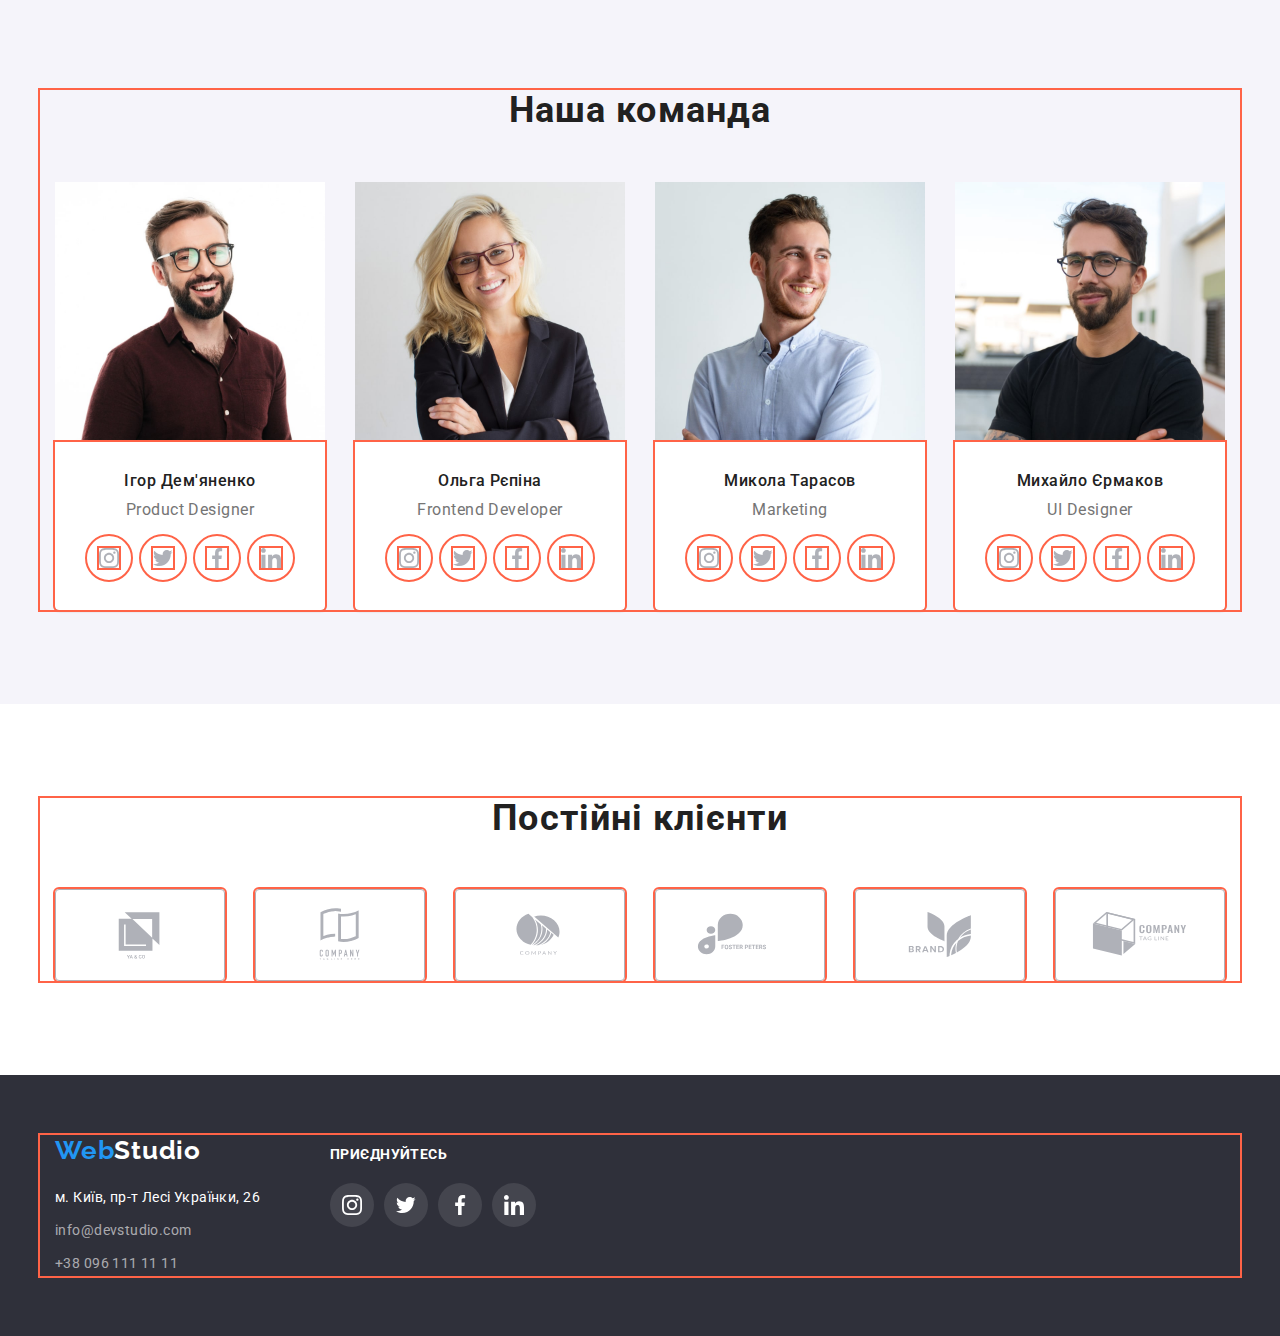
==== commit 7faa0545: "finish" ====
--- a/index.html
+++ b/index.html
@@ -1,457 +1,406 @@
 <!DOCTYPE html>
 <html lang="uk">
-  <head>
-    <meta charset="UTF-8" />
-    <meta http-equiv="X-UA-Compatible" content="IE=edge" />
-    <meta name="viewport" content="width=device-width, initial-scale=1.0" />
-    <title>Студія</title>
-    <link rel="preconnect" href="https://fonts.googleapis.com" />
-    <link rel="preconnect" href="https://fonts.gstatic.com" crossorigin />
-    <link
-      href="https://fonts.googleapis.com/css2?family=Raleway:wght@400;500;700;900&family=Roboto:wght@400;500;700;900&display=swap"
-      rel="stylesheet"
-    />
-    <link
-      rel="stylesheet"
-      href="https://cdn.jsdelivr.net/npm/modern-normalize@1.1.0/modern-normalize.min.css"
-    />
-    <link rel="stylesheet" href="css/styles.css" />
-  </head>
-
-  <body>
-    <!--header-->
-    <header class="head-sectione">
-      <div class="conteiner-top main-nav">
-        <a href="index.html" class="logo-top" lang="en"
-          ><span class="logo-top-color">Web</span>Studio</a>
-
-        <nav>
-          <ul class="link-focus site-nav">
-            <li class="items"><a href="index.html" class="nav-link">Студія</a></li>
-            <li class="items"><a href="portfolio.html" class="nav-link">Портфоліо</a></li>
-            <li class="items"><a href="#" class="nav-link">Контакти</a></li>
-          </ul>
-        </nav>
-
-        <ul class="link-focus auth-nav">
-          <li class="items">
-            <a href="mailto:info@devstudio.com" class="contact-nav poshta">
-              info@devstudio.com</a>
-          </li>
-          <li class="items">
-            <a href="tel:+380961111111" class="contact-nav">
-              <svg class="nav-icones" width="10" height="16">
+
+<head>
+  <meta charset="UTF-8" />
+  <meta http-equiv="X-UA-Compatible" content="IE=edge" />
+  <meta name="viewport" content="width=device-width, initial-scale=1.0" />
+  <title>Студія</title>
+  <link rel="preconnect" href="https://fonts.googleapis.com" />
+  <link rel="preconnect" href="https://fonts.gstatic.com" crossorigin />
+  <link
+    href="https://fonts.googleapis.com/css2?family=Raleway:wght@400;500;700;900&family=Roboto:wght@400;500;700;900&display=swap"
+    rel="stylesheet" />
+  <link rel="stylesheet" href="https://cdn.jsdelivr.net/npm/modern-normalize@1.1.0/modern-normalize.min.css" />
+  <link rel="stylesheet" href="css/styles.css" />
+</head>
+
+<body>
+  <!--header-->
+  <header class="head-sectione">
+    <div class="conteiner-top main-nav">
+      <a href="index.html" class="logo-top" lang="en"><span class="logo-top-color">Web</span>Studio</a>
+
+      <nav>
+        <ul class="link-focus site-nav">
+          <li class="items"><a href="index.html" class="nav-link">Студія</a></li>
+          <li class="items"><a href="portfolio.html" class="nav-link">Портфоліо</a></li>
+          <li class="items"><a href="#" class="nav-link">Контакти</a></li>
+        </ul>
+      </nav>
+
+      <ul class="link-focus auth-nav">
+        <li class="items">
+          <a href="mailto:info@devstudio.com" class="contact-nav">
+            <svg class="nav-icones" width="16" height="12">
+              <use href="./images/icons.svg#poshta"></use>
+            </svg>info@devstudio.com</a>
+        </li>
+        <li class="items">
+          <a href="tel:+380961111111" class="contact-nav">
+            <svg class="nav-icones" width="10" height="16">
               <use href="./images/icons.svg#smartphone"></use>
             </svg>+38 096 111 11 11</a>
-          </li>
-        </ul>
-      </div>
-    </header>
-    <main>
-      <!--section_1-->
-      <section class="banner">
-        <div class="conteiner">
-          <h1 class="header-text">
-            Ефективні рішення для <br />
-            вашого бізнесу
-          </h1>
-          <button class="button" type="button">Замовити послугу</button>
-        </div>
-      </section>
-
-      <!--section_2-->
-      <section class="sections">
-        <div class="conteiner">
-          <h2 class="title hidden-visally">Опис діятельності</h2>
-          <ul class="list section-horizontal">
+        </li>
+      </ul>
+    </div>
+  </header>
+  <main>
+    <!--section_1-->
+    <section class="banner">
+      <div class="conteiner">
+        <h1 class="header-text">
+          Ефективні рішення для <br />
+          вашого бізнесу
+        </h1>
+        <button class="button" type="button">Замовити послугу</button>
+      </div>
+    </section>
+
+    <!--section_2-->
+    <section class="sections">
+      <div class="conteiner">
+        <h2 class="title hidden-visally">Опис діятельності</h2>
+        <ul class="list section-horizontal">
+          <li class="items">
+            <div class="first-icones">
+              <svg class="icone" width="70" height="70">
+                <use href="./images/icons.svg#antenna" width="70" height="70"></use>
+              </svg>
+            </div>
+            <h3 class="header-text-section-2">УВАГА ДО ДЕТАЛЕЙ</h3>
+            <p class="text-section-2">
+              Ідейні міркування, і навіть початок повсякденної роботи з формування позиції.
+            </p>
+          </li>
+          <li class="items">
+            <div class="first-icones">
+              <svg class="icone" width="70" height="70">
+                <use href="./images/icons.svg#clock"></use>
+              </svg>
+            </div>
+            <h3 class="header-text-section-2">ПУНКТУАЛЬНІСТЬ</h3>
+            <p class="text-section-2">
+              Завдання організації, особливо рамки і місце навчання кадрів тягне у себе.
+            </p>
+          </li>
+          <li class="items">
+            <div class="first-icones">
+              <svg class="icone" width="70" height="70">
+                <use href="./images/icons.svg#diagram">
+
+                </use>
+              </svg>
+            </div>
+            <h3 class="header-text-section-2">ПЛАНУВАННЯ</h3>
+            <p class="text-section-2">
+              Так само консультація з широким активом значною мірою зумовлює.
+            </p>
+          </li>
+          <li class="items">
+            <div class="first-icones">
+              <svg class="icone" width="70" height="70">
+                <use href="./images/icons.svg#astronaut"></use>
+              </svg>
+            </div>
+            <h3 class="header-text-section-2">СУЧАСНІ ТЕХНОЛОГІЇ</h3>
+            <p class="text-section-2">
+              Значимість цих проблем настільки очевидна, що реалізація планових завдань.
+            </p>
+          </li>
+        </ul>
+      </div>
+    </section>
+    <!--section_3-->
+    <section class="sections about">
+      <div class="conteiner">
+        <h2 class="title">Чим ми займаємося</h2>
+        <ul class="list section-3">
+          <li class="items">
+            <a href="images/photo_2022-07-14_23-06-50.jpg">
+              <img src="images/photo_2022-07-14_23-06-50.jpg" alt="photo" width="370" height="294"
+                class="foto section-3" /></a>
+          </li>
+
+          <li class="items">
+            <a href="images/photo_2022-07-14_23-08-23.jpg">
+              <img src="images/photo_2022-07-14_23-08-23.jpg" alt="photo" width="370" height="294"
+                class="foto section-3" /></a>
+          </li>
+
+          <li class="items">
+            <a href="images/photo_2022-07-14_23-08-29.jpg">
+              <img src="images/photo_2022-07-14_23-08-29.jpg" alt="photo" width="370" height="294"
+                class="foto section-3" /></a>
+          </li>
+        </ul>
+      </div>
+    </section>
+    <!--section_4-->
+    <section class="sections teams">
+      <div class="conteiner">
+        <h2 class="title">Наша команда</h2>
+        <ul class="list section-4">
+          <li class="items">
+            <a href="images/photo_2022-07-14_22-47-18.jpg">
+              <img src="images/photo_2022-07-14_22-47-18.jpg" alt="photo" width="270" height="260" class="foto" /></a>
+            <div class="conteiner-team">
+              <h3 class="header-text-section-4">Ігор Дем'яненко</h3>
+              <p class="text-section-4" lang="en">Product Designer</p>
+              <ul class="list team-sochmed">
+                <li class="item">
+                  <a href="" class="team-links">
+                    <svg aria-label="іконка інстаграм" class="icones" width="44" height="44">
+                      <use href="./images/icons.svg#icon-instagram"></use>
+                    </svg>
+                  </a>
+                </li>
+                <li class="item">
+                  <a href="" class="team-links">
+                    <svg aria-label="іконка твітер" class="icones" width="44" height="44">
+                      <use href="./images/icons.svg#icon-tviter"></use>
+                    </svg>
+                  </a>
+                </li>
+                <li class="item">
+                  <a href="" class="team-links">
+                    <svg aria-label="іконка феїсбук" class="icones" width="44" height="44">
+                      <use href="./images/icons.svg#icon-facebook"></use>
+                    </svg>
+                  </a>
+                </li>
+                <li class="item">
+                  <a href="" class="team-links"><svg aria-label="іконка линкедін" class="icones" width="44" height="44">
+                      <use href="./images/icons.svg#icon-linkedin"></use>
+                    </svg>
+                  </a>
+                </li>
+              </ul>
+            </div>
+          </li>
+          <li class="items">
+            <a href="images/photo_2022-07-14_23-00-56.jpg">
+              <img src="images/photo_2022-07-14_23-00-56.jpg" alt="photo" width="270" height="260" class="foto" /></a>
+            <div class="conteiner-team">
+              <h3 class="header-text-section-4">Ольга Рєпіна</h3>
+              <p class="text-section-4" lang="en">Frontend Developer</p>
+              <ul class="list team-sochmed">
+                <li class="item">
+                  <a href="" class="team-links">
+                    <svg aria-label="іконка інстаграм" class="icones" width="44" height="44">
+                      <use href="./images/icons.svg#icon-instagram"></use>
+                    </svg>
+                  </a>
+                </li>
+                <li class="item">
+                  <a href="" class="team-links">
+                    <svg aria-label="іконка твітер" class="icones" width="44" height="44">
+                      <use href="./images/icons.svg#icon-tviter"></use>
+                    </svg>
+                  </a>
+                </li>
+                <li class="item">
+                  <a href="" class="team-links">
+                    <svg aria-label="іконка феїсбук" class="icones" width="44" height="44">
+                      <use href="./images/icons.svg#icon-facebook"></use>
+                    </svg>
+                  </a>
+                </li>
+                <li class="item">
+                  <a href="" class="team-links"><svg aria-label="іконка линкедін" class="icones" width="44" height="44">
+                      <use href="./images/icons.svg#icon-linkedin"></use>
+                    </svg>
+                  </a>
+                </li>
+              </ul>
+            </div>
+          </li>
+          <li class="items">
+            <a href="images/photo_2022-07-14_23-04-40.jpg">
+              <img src="images/photo_2022-07-14_23-04-40.jpg" alt="photo" width="270" height="260" class="foto" /></a>
+            <div class="conteiner-team">
+              <h3 class="header-text-section-4">Микола Тарасов</h3>
+              <p class="text-section-4" lang="en">Marketing</p>
+              <ul class="list team-sochmed">
+                <li class="item">
+                  <a href="" class="team-links">
+                    <svg aria-label="іконка інстаграм" class="icones" width="44" height="44">
+                      <use href="./images/icons.svg#icon-instagram"></use>
+                    </svg>
+                  </a>
+                </li>
+                <li class="item">
+                  <a href="" class="team-links">
+                    <svg aria-label="іконка твітер" class="icones" width="44" height="44">
+                      <use href="./images/icons.svg#icon-tviter"></use>
+                    </svg>
+                  </a>
+                </li>
+                <li class="item">
+                  <a href="" class="team-links">
+                    <svg aria-label="іконка феїсбук" class="icones" width="44" height="44">
+                      <use href="./images/icons.svg#icon-facebook"></use>
+                    </svg>
+                  </a>
+                </li>
+                <li class="item">
+                  <a href="" class="team-links"><svg aria-label="іконка линкедін" class="icones" width="44" height="44">
+                      <use href="./images/icons.svg#icon-linkedin"></use>
+                    </svg>
+                  </a>
+                </li>
+              </ul>
+            </div>
+          </li>
+          <li class="items">
+            <a href="images/photo_2022-07-14_23-06-06.jpg">
+              <img src="images/photo_2022-07-14_23-06-06.jpg" alt="photo" width="270" height="260" class="foto" /></a>
+            <div class="conteiner-team">
+              <h3 class="header-text-section-4">Михайло Єрмаков</h3>
+              <p class="text-section-4" lang="en">UI Designer</p>
+              <ul class="list team-sochmed">
+                <li class="item">
+                  <a href="" class="team-links">
+                    <svg aria-label="іконка інстаграм" class="icones" width="44" height="44">
+                      <use href="./images/icons.svg#icon-instagram"></use>
+                    </svg></a>
+                </li>
+
+                <li class="item">
+                  <a href="" class="team-links">
+                    <svg aria-label="іконка твітер" class="icones" width="44" height="44">
+                      <use href="./images/icons.svg#icon-tviter"></use>
+                    </svg>
+                  </a>
+                </li>
+                <li class="item">
+                  <a href="" class="team-links">
+                    <svg aria-label="іконка феїсбук" class="icones" width="44" height="44">
+                      <use href="./images/icons.svg#icon-facebook"></use>
+                    </svg>
+                  </a>
+                </li>
+                <li class="item">
+                  <a href="" class="team-links"><svg aria-label="іконка линкедін" class="icones" width="44" height="44">
+                      <use href="./images/icons.svg#icon-linkedin"></use>
+                    </svg>
+                  </a>
+                </li>
+              </ul>
+            </div>
+          </li>
+        </ul>
+      </div>
+    </section>
+
+
+    <!--section_5-->
+    <section class="sections">
+      <div class="conteiner section-5">
+        <h2 class="title">Постійні клієнти</h2>
+        <ul class="list clients">
+          <li class="item">
+            <a href="" class="clients-links">
+              <svg aria-label="іконка логотип" class="icones" width="106" height="60">
+                <use href="./images/icons.svg#icon-Logo"></use>
+              </svg>
+            </a>
+          </li>
+          <li class="item">
+            <a href="" class="clients-links">
+              <svg aria-label="іконка логотип" class="icones" width="106" height="60">
+                <use href="./images/icons.svg#icon-Logo-2"></use>
+              </svg>
+            </a>
+          </li>
+          <li class="item">
+            <a href="" class="clients-links">
+              <svg aria-label="іконка логотип" class="icones" width="106" height="60">
+                <use href="./images/icons.svg#icon-Logo-3"></use>
+              </svg>
+            </a>
+          </li>
+          <li class="item">
+            <a href="" class="clients-links">
+              <svg aria-label="іконка логотип" class="icones" width="106" height="60">
+                <use href="./images/icons.svg#icon-Logo-4"></use>
+              </svg>
+            </a>
+          </li>
+          <li class="item">
+            <a href="" class="clients-links">
+              <svg class="icones" width="106" height="60">
+                <use href="./images/icons.svg#icon-Logo-5"></use>
+              </svg>
+            </a>
+          </li>
+          <li class="item">
+            <a href="" class="clients-links">
+              <svg aria-label="іконка логотип" class="icones" width="106" height="60">
+                <use href="./images/icons.svg#icon-Logo-6"></use>
+              </svg>
+            </a>
+          </li>
+        </ul>
+      </div>
+    </section>
+  </main>
+  <!--Footer-->
+  <footer class="footer-background">
+    <div class="conteiner footer-conteiner">
+      <div class="conteiner-footer">
+        <a href="index.html" class="logo-footer" lang="en">Web<span class="logo-footer-color">Studio</span></a>
+        <address>
+          <ul class="ul-address">
             <li class="items">
-              <div class="first-icones">
-                <svg class="icone" width="70" height="70">
-                  <use href="./images/icons.svg#antenna" width="70" height="70"></use>
-                  </svg>
-              </div>
-              <h3 class="header-text-section-2">УВАГА ДО ДЕТАЛЕЙ</h3>
-              <p class="text-section-2">
-                Ідейні міркування, і навіть початок повсякденної роботи з формування позиції.
-              </p>
+              <a class="adress-link" href="https://goo.gl/maps/CPtrU1FHBa2aNyZL9" target="_blank"
+                rel="noopener noreferrer">м. Київ, пр-т Лесі Українки, 26</a>
             </li>
             <li class="items">
-              <div class="first-icones">
-                <svg class="icone" width="70" height="70">
-                  <use href="./images/icons.svg#clock"></use>
-                </svg>
-              </div>
-              <h3 class="header-text-section-2">ПУНКТУАЛЬНІСТЬ</h3>
-              <p class="text-section-2">
-                Завдання організації, особливо рамки і місце навчання кадрів тягне у себе.
-              </p>
+              <a href="mailto:info@devstudio.com" class="contact-footer">info@devstudio.com</a>
             </li>
             <li class="items">
-              <div class="first-icones">
-                <svg class="icone" width="70" height="70">
-                  <use href="./images/icons.svg#diagram">
-                  
-                  </use>
-                </svg>
-              </div>
-              <h3 class="header-text-section-2">ПЛАНУВАННЯ</h3>
-              <p class="text-section-2">
-                Так само консультація з широким активом значною мірою зумовлює.
-              </p>
-            </li>
-            <li class="items">
-              <div class="first-icones">
-                <svg class="icone" width="70" height="70">
-                  <use href="./images/icons.svg#astronaut"></use>
-                </svg>
-              </div>
-              <h3 class="header-text-section-2">СУЧАСНІ ТЕХНОЛОГІЇ</h3>
-              <p class="text-section-2">
-                Значимість цих проблем настільки очевидна, що реалізація планових завдань.
-              </p>
+              <a href="tel:+380961111111" class="contact-footer">+38 096 111 11 11</a>
             </li>
           </ul>
-        </div>
-      </section>
-      <!--section_3-->
-      <section class="sections about">
-        <div class="conteiner">
-          <h2 class="title">Чим ми займаємося</h2>
-          <ul class="list section-3">
-            <li class="items">
-              <a href="images/photo_2022-07-14_23-06-50.jpg">
-                <img
-                  src="images/photo_2022-07-14_23-06-50.jpg"
-                  alt="photo"
-                  width="370"
-                  height="294"
-                  class="foto section-3"
-              /></a>
-            </li>
-
-            <li class="items">
-              <a href="images/photo_2022-07-14_23-08-23.jpg">
-                <img
-                  src="images/photo_2022-07-14_23-08-23.jpg"
-                  alt="photo"
-                  width="370"
-                  height="294"
-                  class="foto section-3"
-              /></a>
-            </li>
-
-            <li class="items">
-              <a href="images/photo_2022-07-14_23-08-29.jpg">
-                <img
-                  src="images/photo_2022-07-14_23-08-29.jpg"
-                  alt="photo"
-                  width="370"
-                  height="294"
-                  class="foto section-3"
-              /></a>
-            </li>
-          </ul>
-        </div>
-      </section>
-      <!--section_4-->
-      <section class="sections teams">
-        <div class="conteiner">
-          <h2 class="title">Наша команда</h2>
-          <ul class="list section-4">
-            <li class="items">
-              <a href="images/photo_2022-07-14_22-47-18.jpg">
-                <img
-                  src="images/photo_2022-07-14_22-47-18.jpg"
-                  alt="photo"
-                  width="270"
-                  height="260"
-                  class="foto"
-              /></a>
-              <div class="conteiner-team">
-                <h3 class="header-text-section-4">Ігор Дем'яненко</h3>
-                <p class="text-section-4" lang="en">Product Designer</p>
-                <ul class="list team-sochmed">
-                  <li class="item">
-                    <a href="" class="team-links">
-                      <svg aria-label="іконка інстаграм" class="icones" width="44" height="44">
-                        <use href="./images/icons.svg#icon-instagram"></use>
-                      </svg>
-                    </a>
-                  </li>
-                  <li class="item">
-                    <a href="" class="team-links">
-                      <svg aria-label="іконка твітер" class="icones" width="44" height="44">
-                        <use href="./images/icons.svg#icon-tviter"></use>
-                      </svg>
-                    </a>
-                  </li>
-                  <li class="item">
-                    <a href="" class="team-links">
-                      <svg aria-label="іконка феїсбук" class="icones" width="44" height="44">
-                        <use href="./images/icons.svg#icon-facebook"></use>
-                      </svg>
-                    </a>
-                  </li>
-                  <li class="item">
-                    <a href="" class="team-links"
-                      ><svg aria-label="іконка линкедін" class="icones" width="44" height="44">
-                        <use  href="./images/icons.svg#icon-linkedin"></use>
-                      </svg>
-                    </a>
-                  </li>
-                </ul>
-              </div>
-            </li>
-            <li class="items">
-              <a href="images/photo_2022-07-14_23-00-56.jpg">
-                <img
-                  src="images/photo_2022-07-14_23-00-56.jpg"
-                  alt="photo"
-                  width="270"
-                  height="260"
-                  class="foto"
-              /></a>
-              <div class="conteiner-team">
-                <h3 class="header-text-section-4">Ольга Рєпіна</h3>
-                <p class="text-section-4" lang="en">Frontend Developer</p>
-                <ul class="list team-sochmed">
-                  <li class="item">
-                    <a href="" class="team-links">
-                      <svg aria-label="іконка інстаграм" class="icones" width="44" height="44">
-                        <use href="./images/icons.svg#icon-instagram"></use>
-                      </svg>
-                    </a>
-                  </li>
-                  <li class="item">
-                    <a href="" class="team-links">
-                    <svg aria-label="іконка твітер" class="icones" width="44" height="44">
-                      <use href="./images/icons.svg#icon-tviter"></use>
-                    </svg>
-                    </a>
-                  </li>
-                  <li class="item">
-                    <a href="" class="team-links">
-                      <svg aria-label="іконка феїсбук" class="icones" width="44" height="44">
-                        <use  href="./images/icons.svg#icon-facebook"></use>
-                      </svg>
-                    </a>
-                  </li>
-                  <li class="item">
-                    <a href="" class="team-links"
-                      ><svg aria-label="іконка линкедін" class="icones" width="44" height="44">
-                        <use href="./images/icons.svg#icon-linkedin"></use>
-                      </svg>
-                    </a>
-                  </li>
-                </ul>
-              </div>
-            </li>
-            <li class="items">
-              <a href="images/photo_2022-07-14_23-04-40.jpg">
-                <img
-                  src="images/photo_2022-07-14_23-04-40.jpg"
-                  alt="photo"
-                  width="270"
-                  height="260"
-                  class="foto"
-              /></a>
-              <div class="conteiner-team">
-                <h3 class="header-text-section-4">Микола Тарасов</h3>
-                <p class="text-section-4" lang="en">Marketing</p>
-                <ul class="list team-sochmed">
-                  <li class="item">
-                    <a href="" class="team-links">
-                      <svg aria-label="іконка інстаграм" class="icones" width="44" height="44">
-                        <use href="./images/icons.svg#icon-instagram"></use>
-                      </svg>
-                    </a>
-                  </li>
-                  <li class="item">
-                    <a href="" class="team-links">
-                      <svg aria-label="іконка твітер" class="icones" width="44" height="44">
-                        <use href="./images/icons.svg#icon-tviter"></use>
-                      </svg>
-                    </a>
-                  </li>
-                  <li class="item">
-                    <a href="" class="team-links">
-                    <svg aria-label="іконка феїсбук" class="icones" width="44" height="44">
-                      <use  href="./images/icons.svg#icon-facebook"></use>
-                    </svg>
-                    </a>
-                  </li> 
-                  <li class="item">
-                    <a href="" class="team-links"
-                      ><svg aria-label="іконка линкедін" class="icones" width="44" height="44">
-                        <use href="./images/icons.svg#icon-linkedin"></use>
-                      </svg>
-                    </a>
-                  </li>
-                </ul>
-              </div>
-            </li>
-            <li class="items">
-              <a href="images/photo_2022-07-14_23-06-06.jpg">
-                <img
-                  src="images/photo_2022-07-14_23-06-06.jpg"
-                  alt="photo"
-                  width="270"
-                  height="260"
-                  class="foto"
-              /></a>
-              <div class="conteiner-team">
-                <h3 class="header-text-section-4">Михайло Єрмаков</h3>
-                <p class="text-section-4" lang="en">UI Designer</p>
-                <ul class="list team-sochmed">
-                  <li class="item">
-                    <a href="" class="team-links">
-                      <svg aria-label="іконка інстаграм" class="icones" width="44" height="44">
-                        <use href="./images/icons.svg#icon-instagram"></use>
-                      </svg></a>
-                  </li>
-
-                  <li class="item">
-                    <a href="" class="team-links">
-                      <svg aria-label="іконка твітер" class="icones" width="44" height="44">
-                        <use href="./images/icons.svg#icon-tviter"></use>
-                      </svg>
-                    </a>
-                  </li>
-                  <li class="item">
-                    <a href="" class="team-links">
-                      <svg aria-label="іконка феїсбук" class="icones" width="44" height="44">
-                        <use href="./images/icons.svg#icon-facebook"></use>
-                      </svg>
-                    </a>
-                  </li>
-                  <li class="item">
-                    <a href="" class="team-links"
-                      ><svg aria-label="іконка линкедін" class="icones" width="44" height="44">
-                        <use href="./images/icons.svg#icon-linkedin"></use>
-                      </svg>
-                    </a>
-                  </li>
-                </ul>
-              </div>
-            </li>
-          </ul>
-        </div>
-      </section>
-
-
-      <!--section_5-->
-      <section class="sections">
-        <div class="conteiner section-5">
-          <h2 class="title">Постійні клієнти</h2>
-          <ul class="list clients">
-            <li class="item">
-              <a href="" class="clients-links">
-                <svg aria-label="іконка логотип" class="icones" width="106" height="60">
-                  <use href="./images/icons.svg#icon-Logo"></use>
-                </svg>
-              </a>
-            </li>
-            <li class="item">
-              <a href="" class="clients-links">
-                <svg aria-label="іконка логотип" class="icones" width="106" height="60">
-                  <use href="./images/icons.svg#icon-Logo-2"></use>
-                </svg>
-              </a>
-            </li>
-            <li class="item">
-              <a href="" class="clients-links">
-                <svg aria-label="іконка логотип" class="icones" width="106" height="60">
-                  <use href="./images/icons.svg#icon-Logo-3"></use>
-                </svg>
-              </a>
-            </li>
-            <li class="item">
-              <a href="" class="clients-links">
-                <svg aria-label="іконка логотип" class="icones" width="106" height="60">
-                  <use href="./images/icons.svg#icon-Logo-4"></use>
-                </svg>
-              </a>
-            </li>
-            <li class="item">
-              <a href="" class="clients-links">
-                <svg class="icones" width="106" height="60">
-                  <use href="./images/icons.svg#icon-Logo-5"></use>
-                </svg>
-              </a>
-            </li>
-            <li class="item">
-              <a href="" class="clients-links">
-                <svg aria-label="іконка логотип" class="icones" width="106" height="60">
-                  <use href="./images/icons.svg#icon-Logo-6"></use>
-                </svg>
-              </a>
-            </li>
-          </ul>
-        </div>
-      </section>
-    </main>
-    <!--Footer-->
-    <footer class="footer-background">
-      <div class="conteiner footer-conteiner">
-        <div class="conteiner-footer">
-          <a href="index.html" class="logo-footer" lang="en"
-            >Web<span class="logo-footer-color">Studio</span></a
-          >
-          <address>
-            <ul class="ul-address">
-              <li class="items">
-                <a
-                  class="adress-link"
-                  href="https://goo.gl/maps/CPtrU1FHBa2aNyZL9"
-                  target="_blank"
-                  rel="noopener noreferrer"
-                  >м. Київ, пр-т Лесі Українки, 26</a
-                >
-              </li>
-              <li class="items">
-                <a href="mailto:info@devstudio.com" class="contact-footer">info@devstudio.com</a>
-              </li>
-              <li class="items">
-                <a href="tel:+380961111111" class="contact-footer">+38 096 111 11 11</a>
-              </li>
-            </ul>
-          </address>
-        </div>
-
-        <div class="sochmed-conteiner">
-          <h2 class="title-footer">ПРИЄДНУЙТЕСЬ</h2>
-          <ul class="list footer-sochmed">
-            <li class="item">
-              <a href="" class="foot-links">
-                <svg aria-label="іконка інстаграм" class="icones" width="20" height="20">
-                  <use href="./images/icons.svg#icon-instagram"></use>
-                </svg>
-              </a>
-            </li>
-            <li class="item">
-              <a href="" class="foot-links">
-                <svg aria-label="іконка твітер" class="icones" width="20" height="20">
-                  <use href="./images/icons.svg#icon-tviter"></use>
-                </svg>
-              </a>
-            </li>
-            <li class="item">
-              <a href="" class="foot-links">
-                <svg aria-label="іконка феїсбук" class="icones" width="20" height="20">
-                  <use href="./images/icons.svg#icon-facebook"></use>
-                </svg>
-              </a>
-            </li>
-            <li class="item">
-              <a href="" class="foot-links">
-                <svg aria-label="іконка линкедін" class="icones" width="20" height="20">
-                  <use href="./images/icons.svg#icon-linkedin"></use>
-                </svg>
-              </a>
-            </li>
-          </ul>
-        </div>
-      </div>
-    </footer>
-  </body>
-</html>
+        </address>
+      </div>
+
+      <div class="sochmed-conteiner">
+        <h2 class="title-footer">ПРИЄДНУЙТЕСЬ</h2>
+        <ul class="list footer-sochmed">
+          <li class="item">
+            <a href="" class="foot-links">
+              <svg aria-label="іконка інстаграм" class="icones" width="20" height="20">
+                <use href="./images/icons.svg#icon-instagram"></use>
+              </svg>
+            </a>
+          </li>
+          <li class="item">
+            <a href="" class="foot-links">
+              <svg aria-label="іконка твітер" class="icones" width="20" height="20">
+                <use href="./images/icons.svg#icon-tviter"></use>
+              </svg>
+            </a>
+          </li>
+          <li class="item">
+            <a href="" class="foot-links">
+              <svg aria-label="іконка феїсбук" class="icones" width="20" height="20">
+                <use href="./images/icons.svg#icon-facebook"></use>
+              </svg>
+            </a>
+          </li>
+          <li class="item">
+            <a href="" class="foot-links">
+              <svg aria-label="іконка линкедін" class="icones" width="20" height="20">
+                <use href="./images/icons.svg#icon-linkedin"></use>
+              </svg>
+            </a>
+          </li>
+        </ul>
+      </div>
+    </div>
+  </footer>
+</body>
+
+</html>--- a/css/styles.css
+++ b/css/styles.css
@@ -20,6 +20,7 @@
   padding: 0;
   margin: 0;
 }
+
 h1,
 h2,
 h3,
@@ -155,14 +156,11 @@
 }
 
 .nav-icones {
- margin-right: 10px;
+  margin-right: 10px;
 }
 
 .nav-icones:hover {
   fill: var(--beckground-color);
-}
-.poshta::before {
-background-image: url(./images/icons.svg#poshta)
 }
 
 /* ================== section_1 ==================== */
@@ -270,6 +268,7 @@
   color: var(--text-color-p);
   margin-top: 0;
 }
+
 .first-icones {
   height: 120px;
   margin-bottom: 30px;
@@ -297,12 +296,15 @@
 .about {
   padding-top: 0;
 }
+
 .section-3 {
   display: flex;
 }
+
 .section-3 > .items {
   display: inline-block;
 }
+
 .section-3 .items + .items {
   margin-left: 30px;
 }
@@ -319,9 +321,11 @@
   color: var(--text-color);
   margin-top: 0;
 }
+
 .header-text-section-4 {
   margin-bottom: 10px;
 }
+
 .text-section-4 {
   font-weight: 400;
   font-size: 16px;
@@ -355,6 +359,7 @@
     0px 2px 1px rgba(0, 0, 0, 0.2);
   border-radius: 0px 0px 4px 4px;
 }
+
 .team-sochmed {
   display: flex;
   flex-wrap: wrap;
@@ -382,7 +387,6 @@
   outline: 2px solid var(--technical-color);
 }
 
-
 .team-links:hover {
   color: var(--button-hover-focus);
   background-color: var(--beckground-color);
@@ -397,6 +401,7 @@
   padding-left: 0px;
   padding-right: 0px;
 }
+
 .clients {
   display: flex;
   flex-wrap: wrap;
@@ -430,7 +435,8 @@
 .clients-links:hover,
 .clients .icones:focus {
   fill: var(--beckground-color);
-  border-color: var(--beckground-color);}
+  border-color: var(--beckground-color);
+}
 
 /* =======================Footer===========================================*/
 .logo-footer {
@@ -476,6 +482,7 @@
 .ul-address > .items:not(:last-child) {
   margin-bottom: 9px;
 }
+
 .ul-address a:hover {
   color: var(--beckground-color);
 }
@@ -501,14 +508,17 @@
   margin-bottom: 20px;
   color: var(--body-background-color);
 }
+
 .sochmed-footer {
   display: flex;
   flex-wrap: wrap;
 }
+
 .sochmed-footer {
   display: flex;
   flex-wrap: wrap;
 }
+
 .footer-conteiner {
   display: flex;
 }
@@ -518,12 +528,11 @@
   flex-wrap: wrap;
 }
 
-
 .footer-sochmed > .item {
   display: flex;
 }
-.icones
-.conteiner-footer {
+
+.icones .conteiner-footer {
   margin-left: auto;
   margin-right: auto;
   padding-left: 15px;
@@ -531,14 +540,15 @@
   margin: 0;
   outline: 2px solid var(--technical-color);
 }
+
 .foot-links .icones {
- 
   background-repeat: no-repeat;
   background-size: 20px 20px;
   background-position: left, center -10px, center, right;
   background-origin: content-box;
-  fill: #ffffff
-}
+  fill: #ffffff;
+}
+
 .foot-links {
   display: flex;
   align-items: center;
@@ -551,6 +561,7 @@
   fill: currentColor;
   background-color: rgba(255, 255, 255, 0.1);
 }
+
 .foot-links:hover {
   color: var(--body-background-color);
   background-color: var(--button-hover-focus);
@@ -599,7 +610,7 @@
   border-left: 1px solid var(--border-color);
   border-bottom: 1px solid var(--border-color);
   border-right: 1px solid var(--border-color);
- }
+}
 
 .title-portfolio {
   font-weight: 700;
@@ -632,11 +643,11 @@
 .decoration {
   text-decoration: none;
 }
+
 .picture-decoration:hover,
 .picture-decoration:focus {
   display: block;
-  box-shadow: 0px 1px 1px rgba(0, 0, 0, 0.12),
-    0px 4px 4px rgba(0, 0, 0, 0.06),
+  box-shadow: 0px 1px 1px rgba(0, 0, 0, 0.12), 0px 4px 4px rgba(0, 0, 0, 0.06),
     1px 4px 6px rgba(0, 0, 0, 0.16);
 }
 
@@ -653,6 +664,7 @@
   flex-wrap: wrap;
   justify-content: space-between;
 }
+
 .elements-portfolio > .items {
   flex-basis: calc(100% / 3 - 30px);
 }
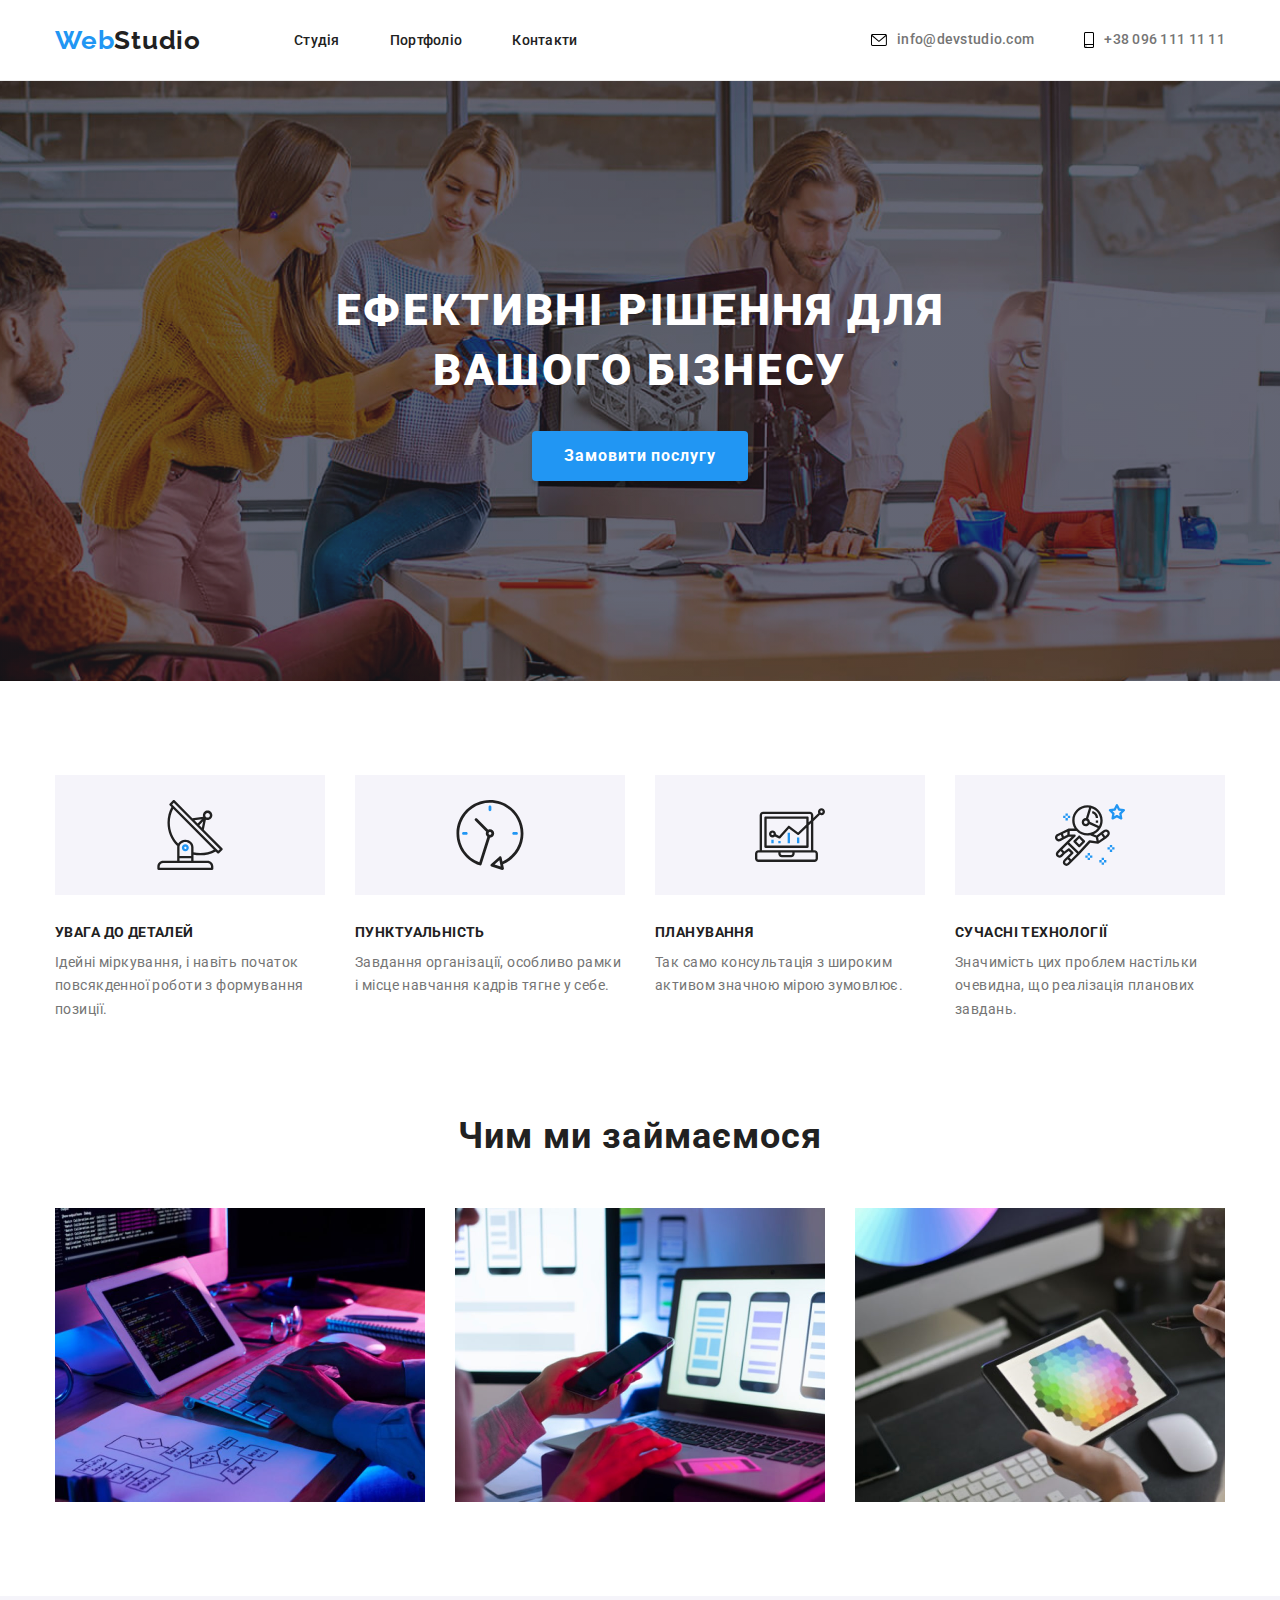
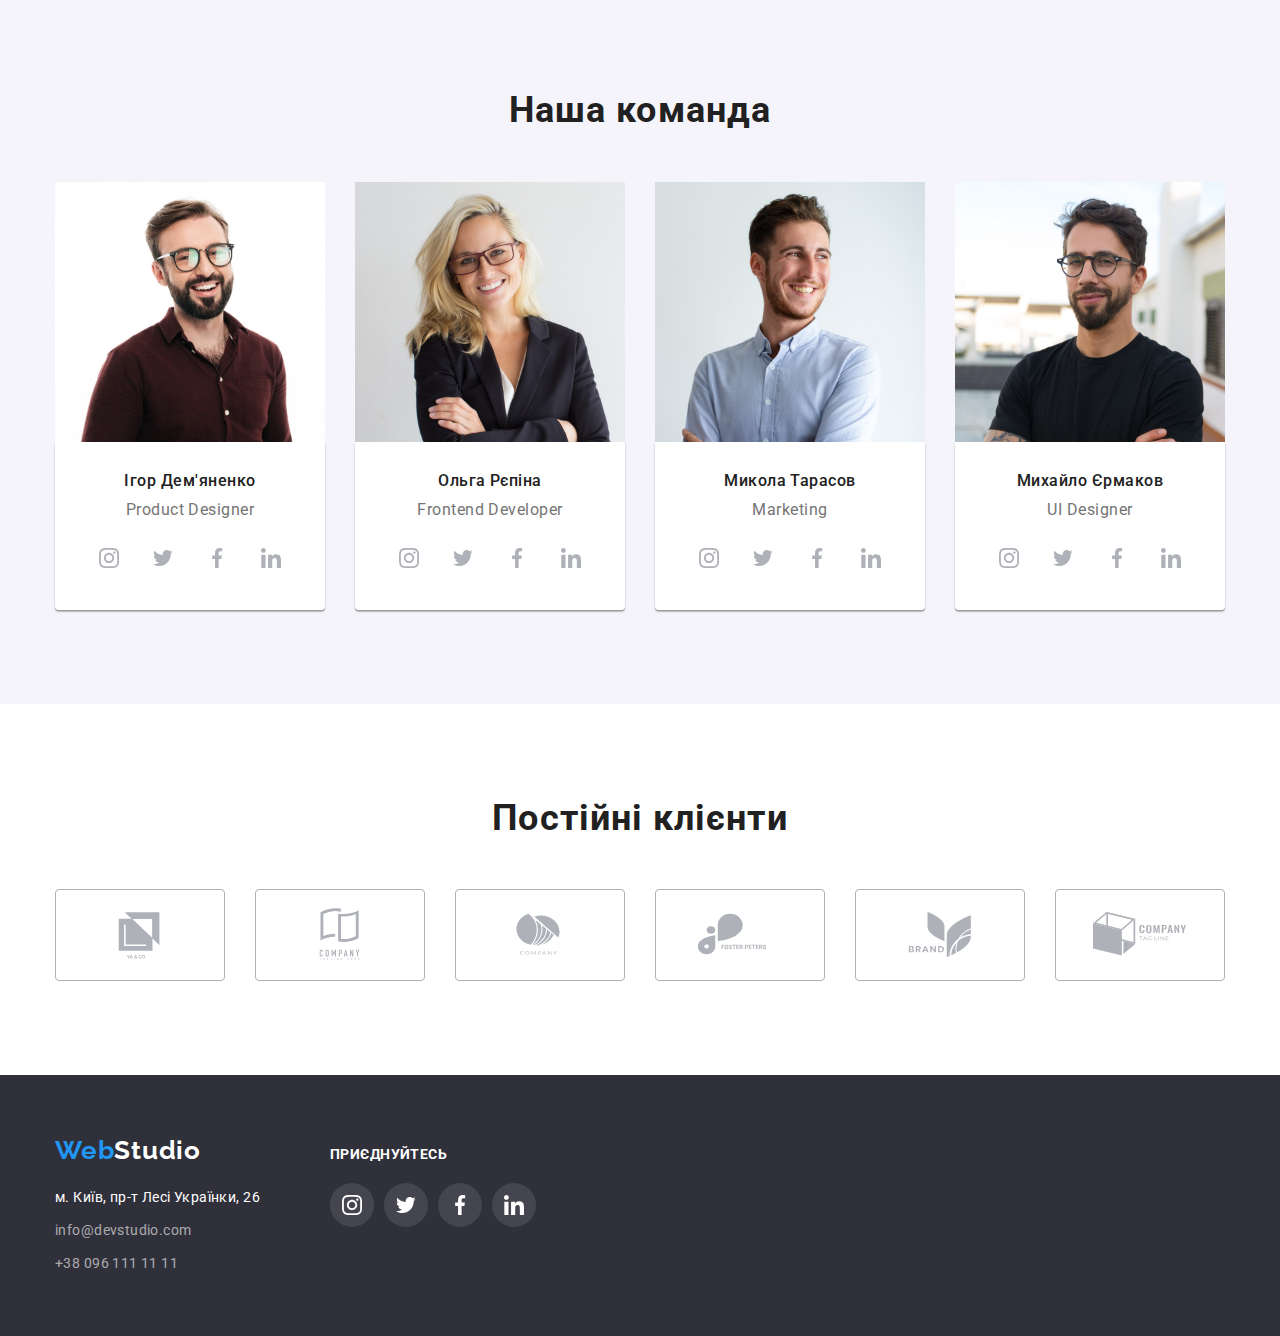
==== commit 0080299f: "Исправления" ====
--- a/index.html
+++ b/index.html
@@ -1,406 +1,461 @@
 <!DOCTYPE html>
 <html lang="uk">
-
-<head>
-  <meta charset="UTF-8" />
-  <meta http-equiv="X-UA-Compatible" content="IE=edge" />
-  <meta name="viewport" content="width=device-width, initial-scale=1.0" />
-  <title>Студія</title>
-  <link rel="preconnect" href="https://fonts.googleapis.com" />
-  <link rel="preconnect" href="https://fonts.gstatic.com" crossorigin />
-  <link
-    href="https://fonts.googleapis.com/css2?family=Raleway:wght@400;500;700;900&family=Roboto:wght@400;500;700;900&display=swap"
-    rel="stylesheet" />
-  <link rel="stylesheet" href="https://cdn.jsdelivr.net/npm/modern-normalize@1.1.0/modern-normalize.min.css" />
-  <link rel="stylesheet" href="css/styles.css" />
-</head>
-
-<body>
-  <!--header-->
-  <header class="head-sectione">
-    <div class="conteiner-top main-nav">
-      <a href="index.html" class="logo-top" lang="en"><span class="logo-top-color">Web</span>Studio</a>
-
-      <nav>
-        <ul class="link-focus site-nav">
-          <li class="items"><a href="index.html" class="nav-link">Студія</a></li>
-          <li class="items"><a href="portfolio.html" class="nav-link">Портфоліо</a></li>
-          <li class="items"><a href="#" class="nav-link">Контакти</a></li>
-        </ul>
-      </nav>
-
-      <ul class="link-focus auth-nav">
-        <li class="items">
-          <a href="mailto:info@devstudio.com" class="contact-nav">
-            <svg class="nav-icones" width="16" height="12">
-              <use href="./images/icons.svg#poshta"></use>
-            </svg>info@devstudio.com</a>
-        </li>
-        <li class="items">
-          <a href="tel:+380961111111" class="contact-nav">
-            <svg class="nav-icones" width="10" height="16">
-              <use href="./images/icons.svg#smartphone"></use>
-            </svg>+38 096 111 11 11</a>
-        </li>
-      </ul>
-    </div>
-  </header>
-  <main>
-    <!--section_1-->
-    <section class="banner">
-      <div class="conteiner">
-        <h1 class="header-text">
-          Ефективні рішення для <br />
-          вашого бізнесу
-        </h1>
-        <button class="button" type="button">Замовити послугу</button>
-      </div>
-    </section>
-
-    <!--section_2-->
-    <section class="sections">
-      <div class="conteiner">
-        <h2 class="title hidden-visally">Опис діятельності</h2>
-        <ul class="list section-horizontal">
+  <head>
+    <meta charset="UTF-8" />
+    <meta http-equiv="X-UA-Compatible" content="IE=edge" />
+    <meta name="viewport" content="width=device-width, initial-scale=1.0" />
+    <title>Студія</title>
+    <link rel="preconnect" href="https://fonts.googleapis.com" />
+    <link rel="preconnect" href="https://fonts.gstatic.com" crossorigin />
+    <link
+      href="https://fonts.googleapis.com/css2?family=Raleway:wght@400;500;700;900&family=Roboto:wght@400;500;700;900&display=swap"
+      rel="stylesheet"
+    />
+    <link
+      rel="stylesheet"
+      href="https://cdn.jsdelivr.net/npm/modern-normalize@1.1.0/modern-normalize.min.css"
+    />
+    <link rel="stylesheet" href="css/styles.css" />
+  </head>
+
+  <body>
+    <!--header-->
+    <header class="head-sectione">
+      <div class="conteiner-top main-nav">
+        <a href="index.html" class="logo-top" lang="en"
+          ><span class="logo-top-color">Web</span>Studio</a
+        >
+
+        <nav>
+          <ul class="link-focus site-nav">
+            <li class="items"><a href="index.html" class="nav-link">Студія</a></li>
+            <li class="items"><a href="portfolio.html" class="nav-link">Портфоліо</a></li>
+            <li class="items"><a href="#" class="nav-link">Контакти</a></li>
+          </ul>
+        </nav>
+
+        <ul class="link-focus auth-nav">
           <li class="items">
-            <div class="first-icones">
-              <svg class="icone" width="70" height="70">
-                <use href="./images/icons.svg#antenna" width="70" height="70"></use>
+            <a href="mailto:info@devstudio.com" class="contact-nav link">
+              <svg class="nav-icones" width="16" height="12">
+                <use href="./images/icons.svg#poshta"></use>
               </svg>
-            </div>
-            <h3 class="header-text-section-2">УВАГА ДО ДЕТАЛЕЙ</h3>
-            <p class="text-section-2">
-              Ідейні міркування, і навіть початок повсякденної роботи з формування позиції.
-            </p>
+              info@devstudio.com
+            </a>
           </li>
           <li class="items">
-            <div class="first-icones">
-              <svg class="icone" width="70" height="70">
-                <use href="./images/icons.svg#clock"></use>
+            <a href="tel:+380961111111" class="contact-nav link">
+              <svg class="nav-icones" width="10" height="16">
+                <use href="./images/icons.svg#smartphone"></use>
               </svg>
-            </div>
-            <h3 class="header-text-section-2">ПУНКТУАЛЬНІСТЬ</h3>
-            <p class="text-section-2">
-              Завдання організації, особливо рамки і місце навчання кадрів тягне у себе.
-            </p>
-          </li>
-          <li class="items">
-            <div class="first-icones">
-              <svg class="icone" width="70" height="70">
-                <use href="./images/icons.svg#diagram">
-
-                </use>
-              </svg>
-            </div>
-            <h3 class="header-text-section-2">ПЛАНУВАННЯ</h3>
-            <p class="text-section-2">
-              Так само консультація з широким активом значною мірою зумовлює.
-            </p>
-          </li>
-          <li class="items">
-            <div class="first-icones">
-              <svg class="icone" width="70" height="70">
-                <use href="./images/icons.svg#astronaut"></use>
-              </svg>
-            </div>
-            <h3 class="header-text-section-2">СУЧАСНІ ТЕХНОЛОГІЇ</h3>
-            <p class="text-section-2">
-              Значимість цих проблем настільки очевидна, що реалізація планових завдань.
-            </p>
-          </li>
-        </ul>
-      </div>
-    </section>
-    <!--section_3-->
-    <section class="sections about">
-      <div class="conteiner">
-        <h2 class="title">Чим ми займаємося</h2>
-        <ul class="list section-3">
-          <li class="items">
-            <a href="images/photo_2022-07-14_23-06-50.jpg">
-              <img src="images/photo_2022-07-14_23-06-50.jpg" alt="photo" width="370" height="294"
-                class="foto section-3" /></a>
-          </li>
-
-          <li class="items">
-            <a href="images/photo_2022-07-14_23-08-23.jpg">
-              <img src="images/photo_2022-07-14_23-08-23.jpg" alt="photo" width="370" height="294"
-                class="foto section-3" /></a>
-          </li>
-
-          <li class="items">
-            <a href="images/photo_2022-07-14_23-08-29.jpg">
-              <img src="images/photo_2022-07-14_23-08-29.jpg" alt="photo" width="370" height="294"
-                class="foto section-3" /></a>
-          </li>
-        </ul>
-      </div>
-    </section>
-    <!--section_4-->
-    <section class="sections teams">
-      <div class="conteiner">
-        <h2 class="title">Наша команда</h2>
-        <ul class="list section-4">
-          <li class="items">
-            <a href="images/photo_2022-07-14_22-47-18.jpg">
-              <img src="images/photo_2022-07-14_22-47-18.jpg" alt="photo" width="270" height="260" class="foto" /></a>
-            <div class="conteiner-team">
-              <h3 class="header-text-section-4">Ігор Дем'яненко</h3>
-              <p class="text-section-4" lang="en">Product Designer</p>
-              <ul class="list team-sochmed">
-                <li class="item">
-                  <a href="" class="team-links">
-                    <svg aria-label="іконка інстаграм" class="icones" width="44" height="44">
-                      <use href="./images/icons.svg#icon-instagram"></use>
-                    </svg>
-                  </a>
-                </li>
-                <li class="item">
-                  <a href="" class="team-links">
-                    <svg aria-label="іконка твітер" class="icones" width="44" height="44">
-                      <use href="./images/icons.svg#icon-tviter"></use>
-                    </svg>
-                  </a>
-                </li>
-                <li class="item">
-                  <a href="" class="team-links">
-                    <svg aria-label="іконка феїсбук" class="icones" width="44" height="44">
-                      <use href="./images/icons.svg#icon-facebook"></use>
-                    </svg>
-                  </a>
-                </li>
-                <li class="item">
-                  <a href="" class="team-links"><svg aria-label="іконка линкедін" class="icones" width="44" height="44">
-                      <use href="./images/icons.svg#icon-linkedin"></use>
-                    </svg>
-                  </a>
-                </li>
-              </ul>
-            </div>
-          </li>
-          <li class="items">
-            <a href="images/photo_2022-07-14_23-00-56.jpg">
-              <img src="images/photo_2022-07-14_23-00-56.jpg" alt="photo" width="270" height="260" class="foto" /></a>
-            <div class="conteiner-team">
-              <h3 class="header-text-section-4">Ольга Рєпіна</h3>
-              <p class="text-section-4" lang="en">Frontend Developer</p>
-              <ul class="list team-sochmed">
-                <li class="item">
-                  <a href="" class="team-links">
-                    <svg aria-label="іконка інстаграм" class="icones" width="44" height="44">
-                      <use href="./images/icons.svg#icon-instagram"></use>
-                    </svg>
-                  </a>
-                </li>
-                <li class="item">
-                  <a href="" class="team-links">
-                    <svg aria-label="іконка твітер" class="icones" width="44" height="44">
-                      <use href="./images/icons.svg#icon-tviter"></use>
-                    </svg>
-                  </a>
-                </li>
-                <li class="item">
-                  <a href="" class="team-links">
-                    <svg aria-label="іконка феїсбук" class="icones" width="44" height="44">
-                      <use href="./images/icons.svg#icon-facebook"></use>
-                    </svg>
-                  </a>
-                </li>
-                <li class="item">
-                  <a href="" class="team-links"><svg aria-label="іконка линкедін" class="icones" width="44" height="44">
-                      <use href="./images/icons.svg#icon-linkedin"></use>
-                    </svg>
-                  </a>
-                </li>
-              </ul>
-            </div>
-          </li>
-          <li class="items">
-            <a href="images/photo_2022-07-14_23-04-40.jpg">
-              <img src="images/photo_2022-07-14_23-04-40.jpg" alt="photo" width="270" height="260" class="foto" /></a>
-            <div class="conteiner-team">
-              <h3 class="header-text-section-4">Микола Тарасов</h3>
-              <p class="text-section-4" lang="en">Marketing</p>
-              <ul class="list team-sochmed">
-                <li class="item">
-                  <a href="" class="team-links">
-                    <svg aria-label="іконка інстаграм" class="icones" width="44" height="44">
-                      <use href="./images/icons.svg#icon-instagram"></use>
-                    </svg>
-                  </a>
-                </li>
-                <li class="item">
-                  <a href="" class="team-links">
-                    <svg aria-label="іконка твітер" class="icones" width="44" height="44">
-                      <use href="./images/icons.svg#icon-tviter"></use>
-                    </svg>
-                  </a>
-                </li>
-                <li class="item">
-                  <a href="" class="team-links">
-                    <svg aria-label="іконка феїсбук" class="icones" width="44" height="44">
-                      <use href="./images/icons.svg#icon-facebook"></use>
-                    </svg>
-                  </a>
-                </li>
-                <li class="item">
-                  <a href="" class="team-links"><svg aria-label="іконка линкедін" class="icones" width="44" height="44">
-                      <use href="./images/icons.svg#icon-linkedin"></use>
-                    </svg>
-                  </a>
-                </li>
-              </ul>
-            </div>
-          </li>
-          <li class="items">
-            <a href="images/photo_2022-07-14_23-06-06.jpg">
-              <img src="images/photo_2022-07-14_23-06-06.jpg" alt="photo" width="270" height="260" class="foto" /></a>
-            <div class="conteiner-team">
-              <h3 class="header-text-section-4">Михайло Єрмаков</h3>
-              <p class="text-section-4" lang="en">UI Designer</p>
-              <ul class="list team-sochmed">
-                <li class="item">
-                  <a href="" class="team-links">
-                    <svg aria-label="іконка інстаграм" class="icones" width="44" height="44">
-                      <use href="./images/icons.svg#icon-instagram"></use>
-                    </svg></a>
-                </li>
-
-                <li class="item">
-                  <a href="" class="team-links">
-                    <svg aria-label="іконка твітер" class="icones" width="44" height="44">
-                      <use href="./images/icons.svg#icon-tviter"></use>
-                    </svg>
-                  </a>
-                </li>
-                <li class="item">
-                  <a href="" class="team-links">
-                    <svg aria-label="іконка феїсбук" class="icones" width="44" height="44">
-                      <use href="./images/icons.svg#icon-facebook"></use>
-                    </svg>
-                  </a>
-                </li>
-                <li class="item">
-                  <a href="" class="team-links"><svg aria-label="іконка линкедін" class="icones" width="44" height="44">
-                      <use href="./images/icons.svg#icon-linkedin"></use>
-                    </svg>
-                  </a>
-                </li>
-              </ul>
-            </div>
-          </li>
-        </ul>
-      </div>
-    </section>
-
-
-    <!--section_5-->
-    <section class="sections">
-      <div class="conteiner section-5">
-        <h2 class="title">Постійні клієнти</h2>
-        <ul class="list clients">
-          <li class="item">
-            <a href="" class="clients-links">
-              <svg aria-label="іконка логотип" class="icones" width="106" height="60">
-                <use href="./images/icons.svg#icon-Logo"></use>
-              </svg>
-            </a>
-          </li>
-          <li class="item">
-            <a href="" class="clients-links">
-              <svg aria-label="іконка логотип" class="icones" width="106" height="60">
-                <use href="./images/icons.svg#icon-Logo-2"></use>
-              </svg>
-            </a>
-          </li>
-          <li class="item">
-            <a href="" class="clients-links">
-              <svg aria-label="іконка логотип" class="icones" width="106" height="60">
-                <use href="./images/icons.svg#icon-Logo-3"></use>
-              </svg>
-            </a>
-          </li>
-          <li class="item">
-            <a href="" class="clients-links">
-              <svg aria-label="іконка логотип" class="icones" width="106" height="60">
-                <use href="./images/icons.svg#icon-Logo-4"></use>
-              </svg>
-            </a>
-          </li>
-          <li class="item">
-            <a href="" class="clients-links">
-              <svg class="icones" width="106" height="60">
-                <use href="./images/icons.svg#icon-Logo-5"></use>
-              </svg>
-            </a>
-          </li>
-          <li class="item">
-            <a href="" class="clients-links">
-              <svg aria-label="іконка логотип" class="icones" width="106" height="60">
-                <use href="./images/icons.svg#icon-Logo-6"></use>
-              </svg>
+              +38 096 111 11 11
             </a>
           </li>
         </ul>
       </div>
-    </section>
-  </main>
-  <!--Footer-->
-  <footer class="footer-background">
-    <div class="conteiner footer-conteiner">
-      <div class="conteiner-footer">
-        <a href="index.html" class="logo-footer" lang="en">Web<span class="logo-footer-color">Studio</span></a>
-        <address>
-          <ul class="ul-address">
-            <li class="items">
-              <a class="adress-link" href="https://goo.gl/maps/CPtrU1FHBa2aNyZL9" target="_blank"
-                rel="noopener noreferrer">м. Київ, пр-т Лесі Українки, 26</a>
-            </li>
-            <li class="items">
-              <a href="mailto:info@devstudio.com" class="contact-footer">info@devstudio.com</a>
-            </li>
-            <li class="items">
-              <a href="tel:+380961111111" class="contact-footer">+38 096 111 11 11</a>
-            </li>
-          </ul>
-        </address>
+    </header>
+    <main>
+      <!--section_1-->
+      <section class="banner">
+        <div class="conteiner">
+          <h1 class="header-text">
+            Ефективні рішення для <br />
+            вашого бізнесу
+          </h1>
+          <button class="button" type="button">Замовити послугу</button>
+        </div>
+      </section>
+
+      <!--section_2-->
+      <section class="sections">
+        <div class="conteiner">
+          <h2 class="title hidden-visally">Опис діятельності</h2>
+          <ul class="list section-horizontal">
+            <li class="items">
+              <div class="first-icones">
+                <svg class="icone" width="70" height="70">
+                  <use href="./images/icons.svg#antenna" width="70" height="70"></use>
+                </svg>
+              </div>
+              <h3 class="header-text-section-2">УВАГА ДО ДЕТАЛЕЙ</h3>
+              <p class="text-section-2">
+                Ідейні міркування, і навіть початок повсякденної роботи з формування позиції.
+              </p>
+            </li>
+            <li class="items">
+              <div class="first-icones">
+                <svg class="icone" width="70" height="70">
+                  <use href="./images/icons.svg#clock"></use>
+                </svg>
+              </div>
+              <h3 class="header-text-section-2">ПУНКТУАЛЬНІСТЬ</h3>
+              <p class="text-section-2">
+                Завдання організації, особливо рамки і місце навчання кадрів тягне у себе.
+              </p>
+            </li>
+            <li class="items">
+              <div class="first-icones">
+                <svg class="icone" width="70" height="70">
+                  <use href="./images/icons.svg#diagram"></use>
+                </svg>
+              </div>
+              <h3 class="header-text-section-2">ПЛАНУВАННЯ</h3>
+              <p class="text-section-2">
+                Так само консультація з широким активом значною мірою зумовлює.
+              </p>
+            </li>
+            <li class="items">
+              <div class="first-icones">
+                <svg class="icone" width="70" height="70">
+                  <use href="./images/icons.svg#astronaut"></use>
+                </svg>
+              </div>
+              <h3 class="header-text-section-2">СУЧАСНІ ТЕХНОЛОГІЇ</h3>
+              <p class="text-section-2">
+                Значимість цих проблем настільки очевидна, що реалізація планових завдань.
+              </p>
+            </li>
+          </ul>
+        </div>
+      </section>
+      <!--section_3-->
+      <section class="sections about">
+        <div class="conteiner">
+          <h2 class="title">Чим ми займаємося</h2>
+          <ul class="list section-3">
+            <li class="items">
+              <a href="images/photo_2022-07-14_23-06-50.jpg">
+                <img
+                  src="images/photo_2022-07-14_23-06-50.jpg"
+                  alt="photo"
+                  width="370"
+                  height="294"
+                  class="foto section-3"
+              /></a>
+            </li>
+
+            <li class="items">
+              <a href="images/photo_2022-07-14_23-08-23.jpg">
+                <img
+                  src="images/photo_2022-07-14_23-08-23.jpg"
+                  alt="photo"
+                  width="370"
+                  height="294"
+                  class="foto section-3"
+              /></a>
+            </li>
+
+            <li class="items">
+              <a href="images/photo_2022-07-14_23-08-29.jpg">
+                <img
+                  src="images/photo_2022-07-14_23-08-29.jpg"
+                  alt="photo"
+                  width="370"
+                  height="294"
+                  class="foto section-3"
+              /></a>
+            </li>
+          </ul>
+        </div>
+      </section>
+      <!--section_4-->
+      <section class="sections teams">
+        <div class="conteiner">
+          <h2 class="title">Наша команда</h2>
+          <ul class="list section-4">
+            <li class="items">
+              <a href="images/photo_2022-07-14_22-47-18.jpg">
+                <img
+                  src="images/photo_2022-07-14_22-47-18.jpg"
+                  alt="photo"
+                  width="270"
+                  height="260"
+                  class="foto"
+              /></a>
+              <div class="conteiner-team">
+                <h3 class="header-text-section-4">Ігор Дем'яненко</h3>
+                <p class="text-section-4" lang="en">Product Designer</p>
+                <ul class="list team-sochmed">
+                  <li class="item">
+                    <a href="" class="team-links">
+                      <svg aria-label="іконка інстаграм" class="icones" width="44" height="44">
+                        <use href="./images/icons.svg#icon-instagram"></use>
+                      </svg>
+                    </a>
+                  </li>
+                  <li class="item">
+                    <a href="" class="team-links">
+                      <svg aria-label="іконка твітер" class="icones" width="44" height="44">
+                        <use href="./images/icons.svg#icon-tviter"></use>
+                      </svg>
+                    </a>
+                  </li>
+                  <li class="item">
+                    <a href="" class="team-links">
+                      <svg aria-label="іконка феїсбук" class="icones" width="44" height="44">
+                        <use href="./images/icons.svg#icon-facebook"></use>
+                      </svg>
+                    </a>
+                  </li>
+                  <li class="item">
+                    <a href="" class="team-links"
+                      ><svg aria-label="іконка линкедін" class="icones" width="44" height="44">
+                        <use href="./images/icons.svg#icon-linkedin"></use>
+                      </svg>
+                    </a>
+                  </li>
+                </ul>
+              </div>
+            </li>
+            <li class="items">
+              <a href="images/photo_2022-07-14_23-00-56.jpg">
+                <img
+                  src="images/photo_2022-07-14_23-00-56.jpg"
+                  alt="photo"
+                  width="270"
+                  height="260"
+                  class="foto"
+              /></a>
+              <div class="conteiner-team">
+                <h3 class="header-text-section-4">Ольга Рєпіна</h3>
+                <p class="text-section-4" lang="en">Frontend Developer</p>
+                <ul class="list team-sochmed">
+                  <li class="item">
+                    <a href="" class="team-links">
+                      <svg aria-label="іконка інстаграм" class="icones" width="44" height="44">
+                        <use href="./images/icons.svg#icon-instagram"></use>
+                      </svg>
+                    </a>
+                  </li>
+                  <li class="item">
+                    <a href="" class="team-links">
+                      <svg aria-label="іконка твітер" class="icones" width="44" height="44">
+                        <use href="./images/icons.svg#icon-tviter"></use>
+                      </svg>
+                    </a>
+                  </li>
+                  <li class="item">
+                    <a href="" class="team-links">
+                      <svg aria-label="іконка феїсбук" class="icones" width="44" height="44">
+                        <use href="./images/icons.svg#icon-facebook"></use>
+                      </svg>
+                    </a>
+                  </li>
+                  <li class="item">
+                    <a href="" class="team-links"
+                      ><svg aria-label="іконка линкедін" class="icones" width="44" height="44">
+                        <use href="./images/icons.svg#icon-linkedin"></use>
+                      </svg>
+                    </a>
+                  </li>
+                </ul>
+              </div>
+            </li>
+            <li class="items">
+              <a href="images/photo_2022-07-14_23-04-40.jpg">
+                <img
+                  src="images/photo_2022-07-14_23-04-40.jpg"
+                  alt="photo"
+                  width="270"
+                  height="260"
+                  class="foto"
+              /></a>
+              <div class="conteiner-team">
+                <h3 class="header-text-section-4">Микола Тарасов</h3>
+                <p class="text-section-4" lang="en">Marketing</p>
+                <ul class="list team-sochmed">
+                  <li class="item">
+                    <a href="" class="team-links">
+                      <svg aria-label="іконка інстаграм" class="icones" width="44" height="44">
+                        <use href="./images/icons.svg#icon-instagram"></use>
+                      </svg>
+                    </a>
+                  </li>
+                  <li class="item">
+                    <a href="" class="team-links">
+                      <svg aria-label="іконка твітер" class="icones" width="44" height="44">
+                        <use href="./images/icons.svg#icon-tviter"></use>
+                      </svg>
+                    </a>
+                  </li>
+                  <li class="item">
+                    <a href="" class="team-links">
+                      <svg aria-label="іконка феїсбук" class="icones" width="44" height="44">
+                        <use href="./images/icons.svg#icon-facebook"></use>
+                      </svg>
+                    </a>
+                  </li>
+                  <li class="item">
+                    <a href="" class="team-links"
+                      ><svg aria-label="іконка линкедін" class="icones" width="44" height="44">
+                        <use href="./images/icons.svg#icon-linkedin"></use>
+                      </svg>
+                    </a>
+                  </li>
+                </ul>
+              </div>
+            </li>
+            <li class="items">
+              <a href="images/photo_2022-07-14_23-06-06.jpg">
+                <img
+                  src="images/photo_2022-07-14_23-06-06.jpg"
+                  alt="photo"
+                  width="270"
+                  height="260"
+                  class="foto"
+              /></a>
+              <div class="conteiner-team">
+                <h3 class="header-text-section-4">Михайло Єрмаков</h3>
+                <p class="text-section-4" lang="en">UI Designer</p>
+                <ul class="list team-sochmed">
+                  <li class="item">
+                    <a href="" class="team-links">
+                      <svg aria-label="іконка інстаграм" class="icones" width="44" height="44">
+                        <use href="./images/icons.svg#icon-instagram"></use></svg
+                    ></a>
+                  </li>
+
+                  <li class="item">
+                    <a href="" class="team-links">
+                      <svg aria-label="іконка твітер" class="icones" width="44" height="44">
+                        <use href="./images/icons.svg#icon-tviter"></use>
+                      </svg>
+                    </a>
+                  </li>
+                  <li class="item">
+                    <a href="" class="team-links">
+                      <svg aria-label="іконка феїсбук" class="icones" width="44" height="44">
+                        <use href="./images/icons.svg#icon-facebook"></use>
+                      </svg>
+                    </a>
+                  </li>
+                  <li class="item">
+                    <a href="" class="team-links"
+                      ><svg aria-label="іконка линкедін" class="icones" width="44" height="44">
+                        <use href="./images/icons.svg#icon-linkedin"></use>
+                      </svg>
+                    </a>
+                  </li>
+                </ul>
+              </div>
+            </li>
+          </ul>
+        </div>
+      </section>
+
+      <!--section_5-->
+      <section class="sections">
+        <div class="conteiner section-5">
+          <h2 class="title">Постійні клієнти</h2>
+          <ul class="list clients">
+            <li class="item">
+              <a href="" class="clients-links">
+                <svg aria-label="іконка логотип" class="icones" width="106" height="60">
+                  <use href="./images/icons.svg#icon-Logo"></use>
+                </svg>
+              </a>
+            </li>
+            <li class="item">
+              <a href="" class="clients-links">
+                <svg aria-label="іконка логотип" class="icones" width="106" height="60">
+                  <use href="./images/icons.svg#icon-Logo-2"></use>
+                </svg>
+              </a>
+            </li>
+            <li class="item">
+              <a href="" class="clients-links">
+                <svg aria-label="іконка логотип" class="icones" width="106" height="60">
+                  <use href="./images/icons.svg#icon-Logo-3"></use>
+                </svg>
+              </a>
+            </li>
+            <li class="item">
+              <a href="" class="clients-links">
+                <svg aria-label="іконка логотип" class="icones" width="106" height="60">
+                  <use href="./images/icons.svg#icon-Logo-4"></use>
+                </svg>
+              </a>
+            </li>
+            <li class="item">
+              <a href="" class="clients-links">
+                <svg class="icones" width="106" height="60">
+                  <use href="./images/icons.svg#icon-Logo-5"></use>
+                </svg>
+              </a>
+            </li>
+            <li class="item">
+              <a href="" class="clients-links">
+                <svg aria-label="іконка логотип" class="icones" width="106" height="60">
+                  <use href="./images/icons.svg#icon-Logo-6"></use>
+                </svg>
+              </a>
+            </li>
+          </ul>
+        </div>
+      </section>
+    </main>
+    <!--Footer-->
+    <footer class="footer-background">
+      <div class="conteiner footer-conteiner">
+        <div class="conteiner-footer">
+          <a href="index.html" class="logo-footer" lang="en"
+            >Web<span class="logo-footer-color">Studio</span></a
+          >
+          <address>
+            <ul class="ul-address">
+              <li class="items">
+                <a
+                  class="adress-link"
+                  href="https://goo.gl/maps/CPtrU1FHBa2aNyZL9"
+                  target="_blank"
+                  rel="noopener noreferrer"
+                  >м. Київ, пр-т Лесі Українки, 26</a
+                >
+              </li>
+              <li class="items">
+                <a href="mailto:info@devstudio.com" class="contact-footer">info@devstudio.com</a>
+              </li>
+              <li class="items">
+                <a href="tel:+380961111111" class="contact-footer">+38 096 111 11 11</a>
+              </li>
+            </ul>
+          </address>
+        </div>
+
+        <div class="sochmed-conteiner">
+          <h2 class="title-footer">ПРИЄДНУЙТЕСЬ</h2>
+          <ul class="list footer-sochmed">
+            <li class="item">
+              <a href="" class="foot-links">
+                <svg aria-label="іконка інстаграм" class="icones" width="20" height="20">
+                  <use href="./images/icons.svg#icon-instagram"></use>
+                </svg>
+              </a>
+            </li>
+            <li class="item">
+              <a href="" class="foot-links">
+                <svg aria-label="іконка твітер" class="icones" width="20" height="20">
+                  <use href="./images/icons.svg#icon-tviter"></use>
+                </svg>
+              </a>
+            </li>
+            <li class="item">
+              <a href="" class="foot-links">
+                <svg aria-label="іконка феїсбук" class="icones" width="20" height="20">
+                  <use href="./images/icons.svg#icon-facebook"></use>
+                </svg>
+              </a>
+            </li>
+            <li class="item">
+              <a href="" class="foot-links">
+                <svg aria-label="іконка линкедін" class="icones" width="20" height="20">
+                  <use href="./images/icons.svg#icon-linkedin"></use>
+                </svg>
+              </a>
+            </li>
+          </ul>
+        </div>
       </div>
-
-      <div class="sochmed-conteiner">
-        <h2 class="title-footer">ПРИЄДНУЙТЕСЬ</h2>
-        <ul class="list footer-sochmed">
-          <li class="item">
-            <a href="" class="foot-links">
-              <svg aria-label="іконка інстаграм" class="icones" width="20" height="20">
-                <use href="./images/icons.svg#icon-instagram"></use>
-              </svg>
-            </a>
-          </li>
-          <li class="item">
-            <a href="" class="foot-links">
-              <svg aria-label="іконка твітер" class="icones" width="20" height="20">
-                <use href="./images/icons.svg#icon-tviter"></use>
-              </svg>
-            </a>
-          </li>
-          <li class="item">
-            <a href="" class="foot-links">
-              <svg aria-label="іконка феїсбук" class="icones" width="20" height="20">
-                <use href="./images/icons.svg#icon-facebook"></use>
-              </svg>
-            </a>
-          </li>
-          <li class="item">
-            <a href="" class="foot-links">
-              <svg aria-label="іконка линкедін" class="icones" width="20" height="20">
-                <use href="./images/icons.svg#icon-linkedin"></use>
-              </svg>
-            </a>
-          </li>
-        </ul>
-      </div>
-    </div>
-  </footer>
-</body>
-
-</html>+    </footer>
+  </body>
+</html>
--- a/css/styles.css
+++ b/css/styles.css
@@ -61,7 +61,7 @@
   --border-color: #eeeeee;
   --icone-color: #afb1b8;
   --icone-bg-color: #f5f4fa;
-  --technical-color: tomato;
+  /* --technical-color: tomato; */
 }
 
 .sections {
@@ -139,6 +139,7 @@
 
 .link-focus a:focus {
   outline: none;
+  color: var(--beckground-color);
 }
 
 .nav-link,
@@ -152,6 +153,8 @@
 }
 
 .contact-nav {
+  display: flex;
+  align-items: center;
   color: var(--text-color-p);
 }
 
@@ -162,7 +165,12 @@
 .nav-icones:hover {
   fill: var(--beckground-color);
 }
-
+.site-nav .link:hover,
+.site-nav .link:focus,
+.auth-nav a:hover,
+.auth-nav a:focus {
+  color: var(--beckground-color);
+}
 /* ================== section_1 ==================== */
 .banner {
   padding-top: 200px;
@@ -386,21 +394,18 @@
   fill: currentColor;
   outline: 2px solid var(--technical-color);
 }
-
-.team-links:hover {
+.team-links:hover,
+.team-links:focus {
   color: var(--button-hover-focus);
   background-color: var(--beckground-color);
 }
 
-.team-links:hover .icones {
+.team-links:hover .icones,
+.team-links:focus .icones {
   fill: var(--body-background-color);
 }
 
 /* ====================== section-5 =======================================*/
-.section-5 {
-  padding-left: 0px;
-  padding-right: 0px;
-}
 
 .clients {
   display: flex;
@@ -410,7 +415,7 @@
 }
 
 .clients .item {
-  flex-basis: calc(100% / 6 - 30px);
+  flex-basis: calc((100% - 150px) / 6);
 }
 
 .clients-links {
@@ -433,6 +438,7 @@
 }
 
 .clients-links:hover,
+.clients-links:focus,
 .clients .icones:focus {
   fill: var(--beckground-color);
   border-color: var(--beckground-color);
@@ -561,8 +567,8 @@
   fill: currentColor;
   background-color: rgba(255, 255, 255, 0.1);
 }
-
-.foot-links:hover {
+.foot-links:hover,
+.foot-links:focus {
   color: var(--body-background-color);
   background-color: var(--button-hover-focus);
 }
